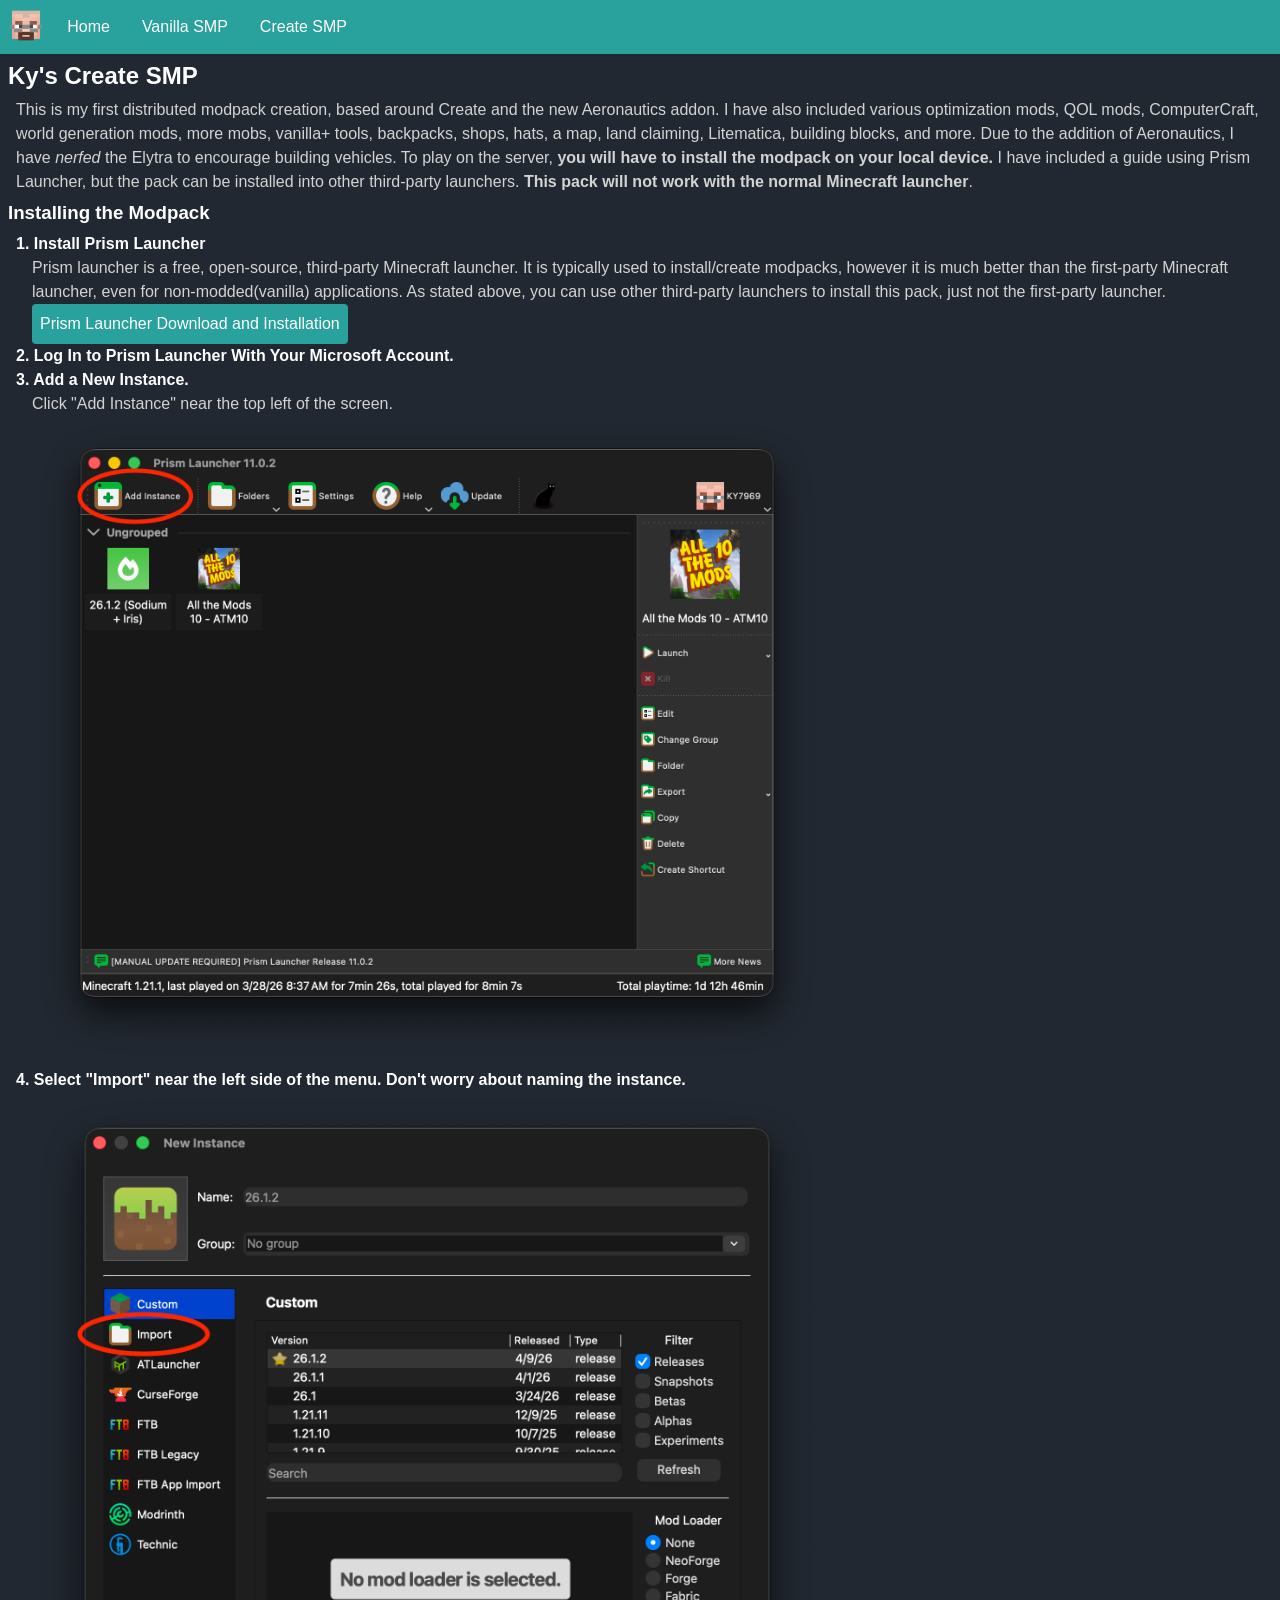
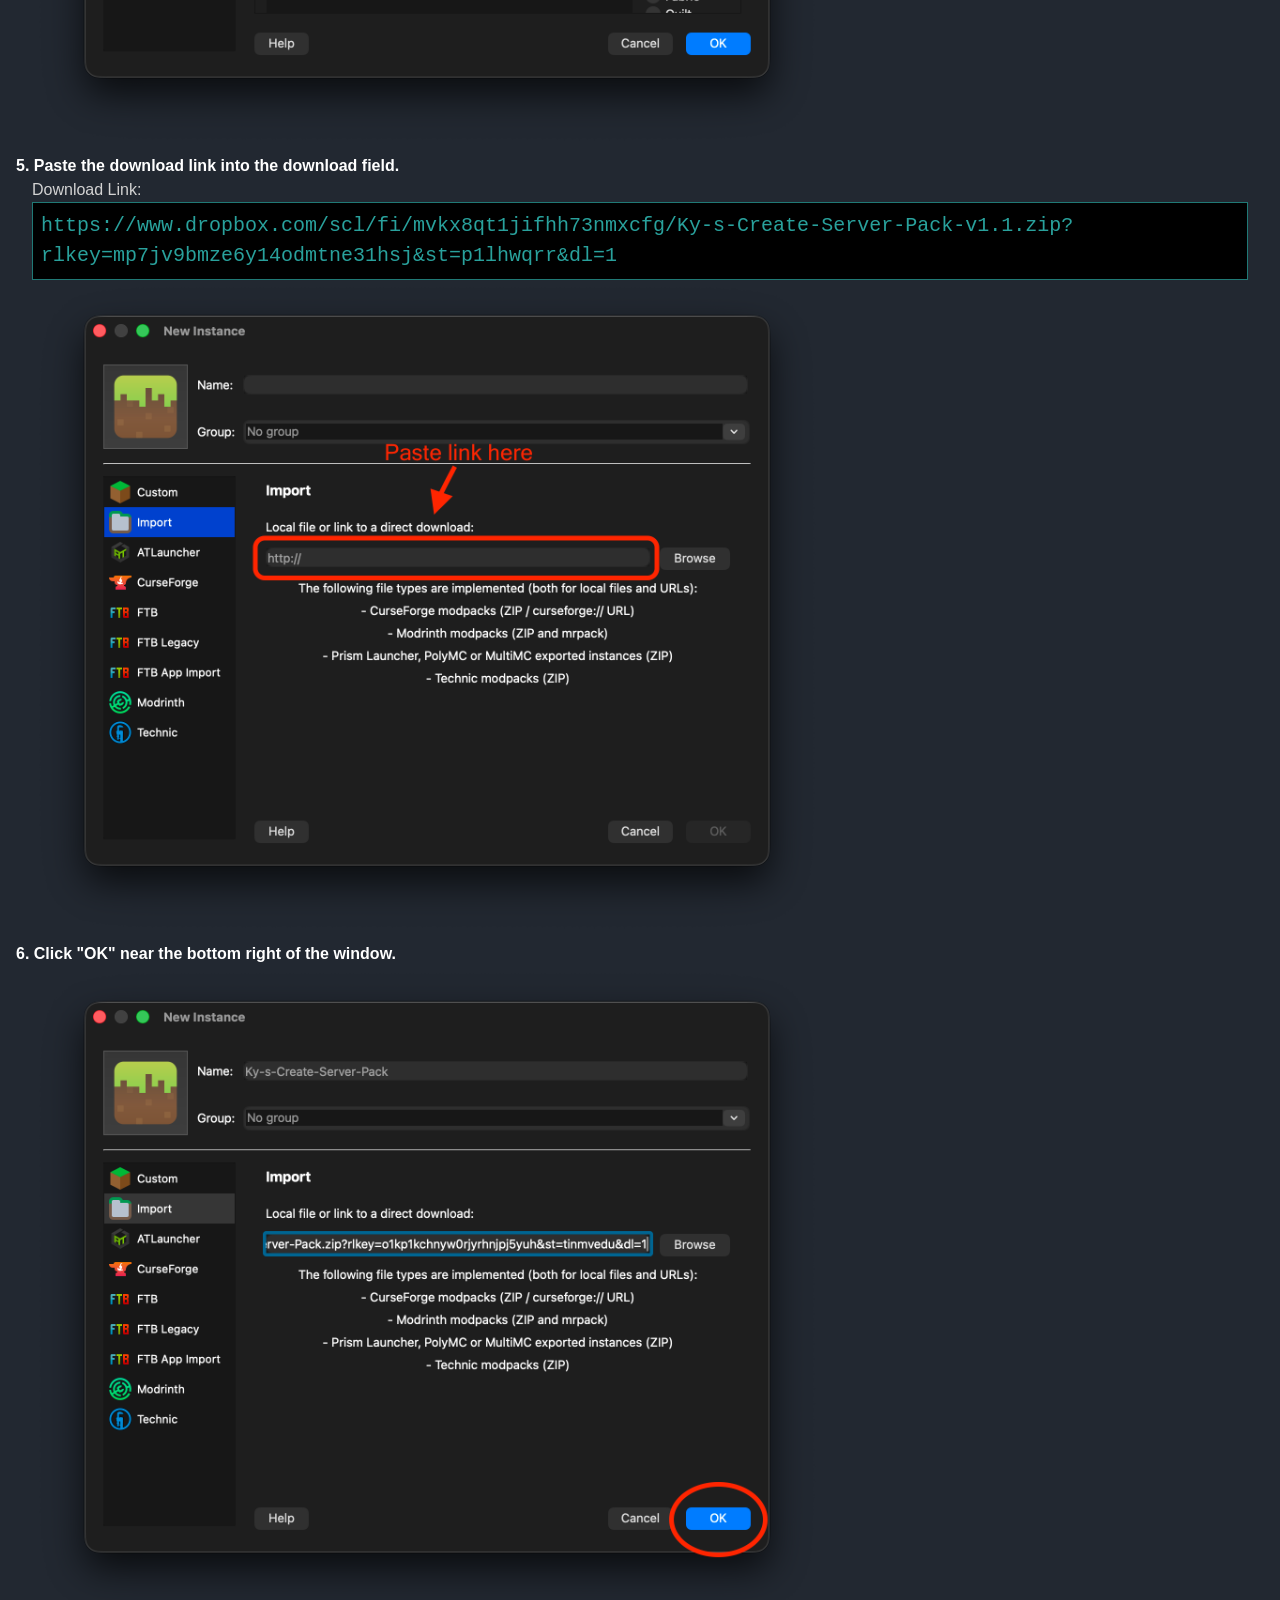
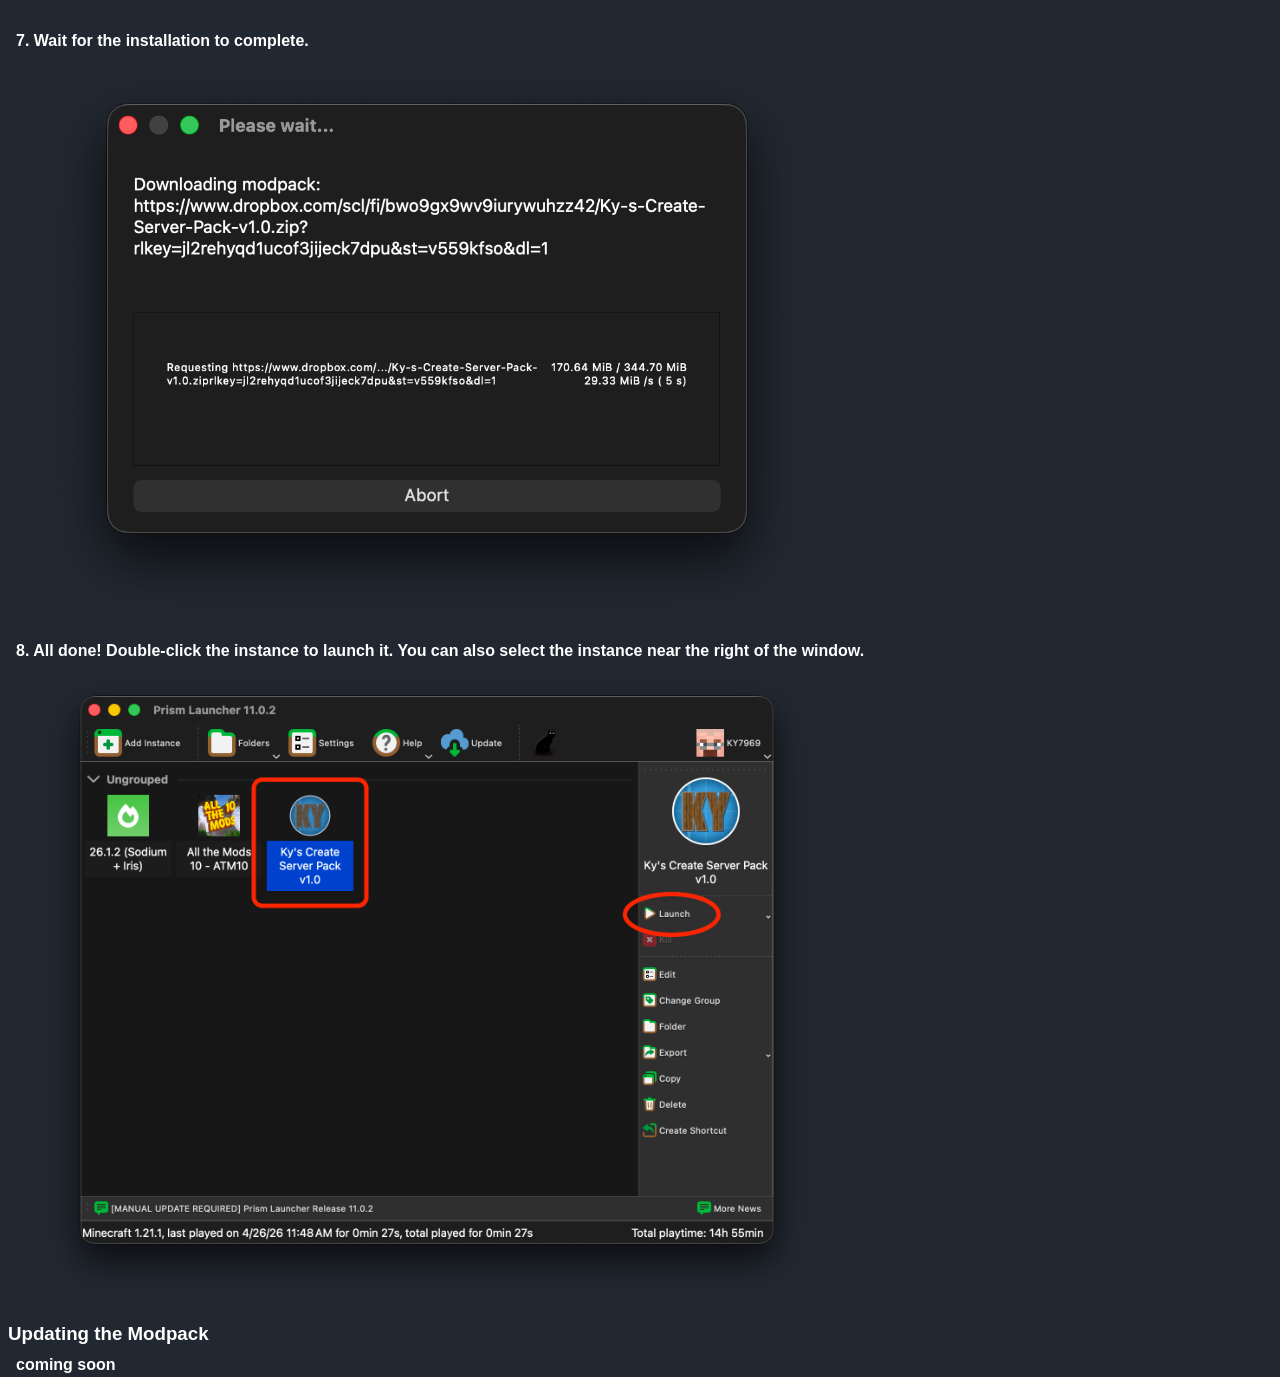
==== create.html @ 37bcd029 "Update download link in create.html" ====
<!DOCTYPE html>
<html lang="en">
<head>
    <link rel="stylesheet" href="/styles/styles.css">
    <meta charset="UTF-8">
    <meta name="viewport" content="width=device-width, initial-scale=1.0">
    <title>Ky's Create SMP</title>
</head>
<body>
<header>
    <ul class="nav">
        <li><img src="assets/img/main/logo.png" alt="Ky's Server Logo"/></li>
        <li><a href="index.html">Home</a></li>
        <li><a href="vanilla.html">Vanilla SMP</a></li>
        <li><a href="create.html">Create SMP</a></li>
    </ul>
</header>
<h2>Ky's Create SMP</h2>
<p>This is my first distributed modpack creation, based around Create and the new Aeronautics addon. I have also included various optimization mods, QOL mods, ComputerCraft, world generation mods, more mobs, vanilla+ tools, backpacks, shops, hats, a map, land claiming, Litematica, building blocks, and more. Due to the addition of Aeronautics, I have <i>nerfed</i> the Elytra to encourage building vehicles. To play on the server, <strong>you will have to install the modpack on your local device.</strong> I have included a guide using Prism Launcher, but the pack can be installed into other third-party launchers. <strong>This pack will not work with the normal Minecraft launcher</strong>.</p>
<h3>Installing the Modpack</h3>
    <dl>
        <dt>1. Install Prism Launcher</dt>
            <dd>Prism launcher is a free, open-source, third-party Minecraft launcher. It is typically used to install/create modpacks, however it is much better than the first-party Minecraft launcher, even for non-modded(vanilla) applications. As stated above, you can use other third-party launchers to install this pack, just not the first-party launcher.</dd>
            <dd><a href="https://prismlauncher.org/download/" target="_blank">Prism Launcher Download and Installation</a></dd>
        <dt>2. Log In to Prism Launcher With Your Microsoft Account.</dt>
        <dt>3. Add a New Instance.</dt>
            <dd>Click "Add Instance" near the top left of the screen.</dd>
            <dd><img src="assets/img/install/install-1.png" alt=""/></dd>
        <dt>4. Select "Import" near the left side of the menu. Don't worry about naming the instance.</dt>
            <dd><img src="assets/img/install/install-2.png" alt=""/></dd>
        <dt>5. Paste the download link into the download field.</dt>
            <dd>Download Link:</dd>
            <dd><code>https://www.dropbox.com/scl/fi/mvkx8qt1jifhh73nmxcfg/Ky-s-Create-Server-Pack-v1.1.zip?rlkey=mp7jv9bmze6y14odmtne31hsj&st=p1lhwqrr&dl=1</code></dd>
            <dd><img src="assets/img/install/install-3.png" alt=""/></dd>
        <dt>6. Click "OK" near the bottom right of the window.</dt>
            <dd><img src="assets/img/install/install-4.png" alt=""/></dd>
        <dt>7. Wait for the installation to complete.</dt>
            <dd><img src="assets/img/install/install-5.png" alt=""/></dd>
        <dt>8. All done! Double-click the instance to launch it. You can also select the instance near the right of the window.</dt>
            <dd><img src="assets/img/install/install-6.png" alt=""/></dd>
    </dl>
<h3>Updating the Modpack</h3>
    <dl>
        <dt>coming soon</dt>
    </dl>
</body>
</html>
---- styles/styles.css ----
*   {
    margin: 0;
    padding: 0;
}
dl,dd,p {
    color: white;
    line-height: 1.5;
    padding: 0 1rem;
    font-weight: bold;
}
dd,p  {
    color: lightgray;
    font-weight: normal;
}
dd a   {
    display: inline-block;
    text-decoration: none;
    color: white;
    padding: .5rem;
    border-radius: .25rem;
    background-color: #29a19c;
}
img {
    max-width: 65%
}
h1,h2,h3,h4,h5,h6 {
    color: white;
    padding: .5rem;
}
ul.nav  {
    list-style-type: none;
    background-color: #29a19c;
    display: flex;
}
ul.nav li a {
    display: flex;
    color: white;
    text-decoration: none;
    padding: 0 1rem;
    height: 100%;
    align-items: center;
}
ul.nav li img   {
    padding: .6rem;
    max-width: 2rem;
}
ul.nav li a:hover {
    background-color: #207975;
}
body {
    background-color: #222831;
    font-family: "Verdana", "Arial", sans-serif;
}
code    {
    display: inline-block;
    max-width: auto;
    background-color: black;
    color: #29a19c;
    font-size: 1.25rem;
    border: 1px solid #207975;
    padding: .5rem;
}
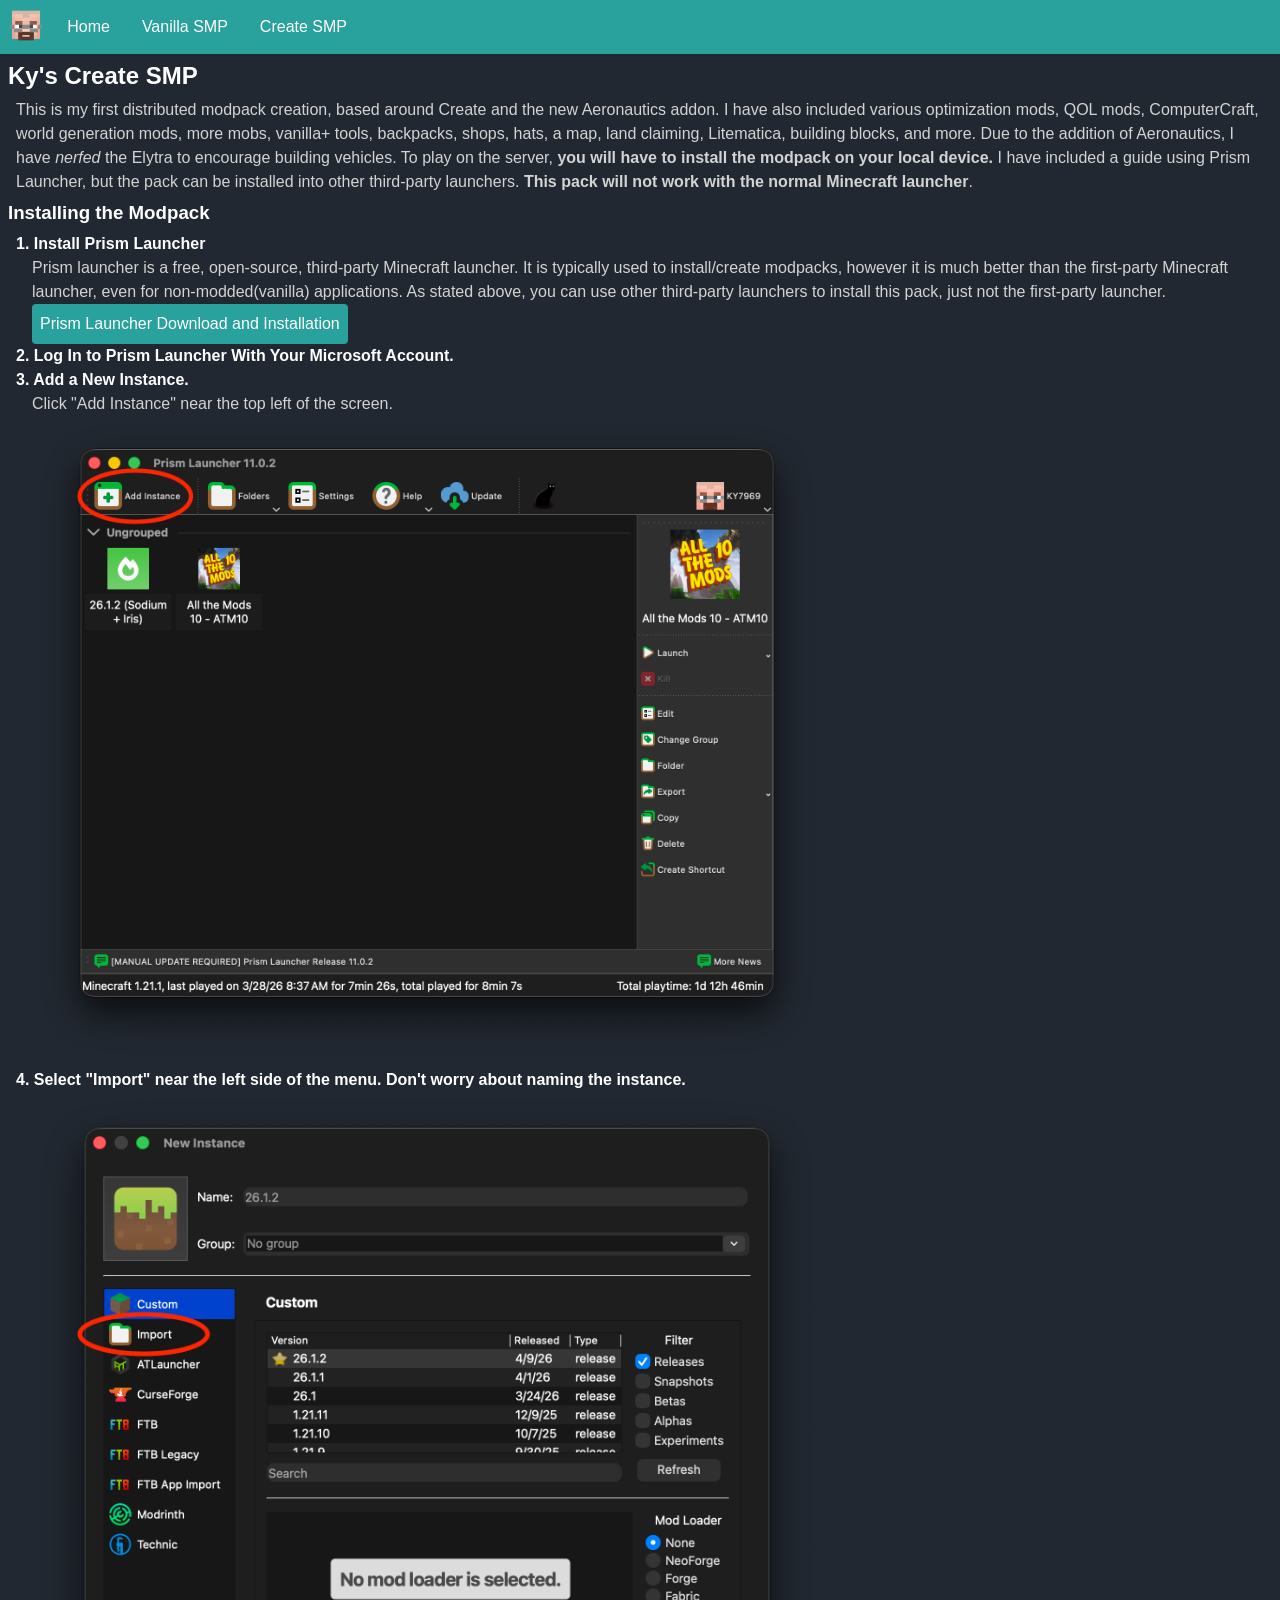
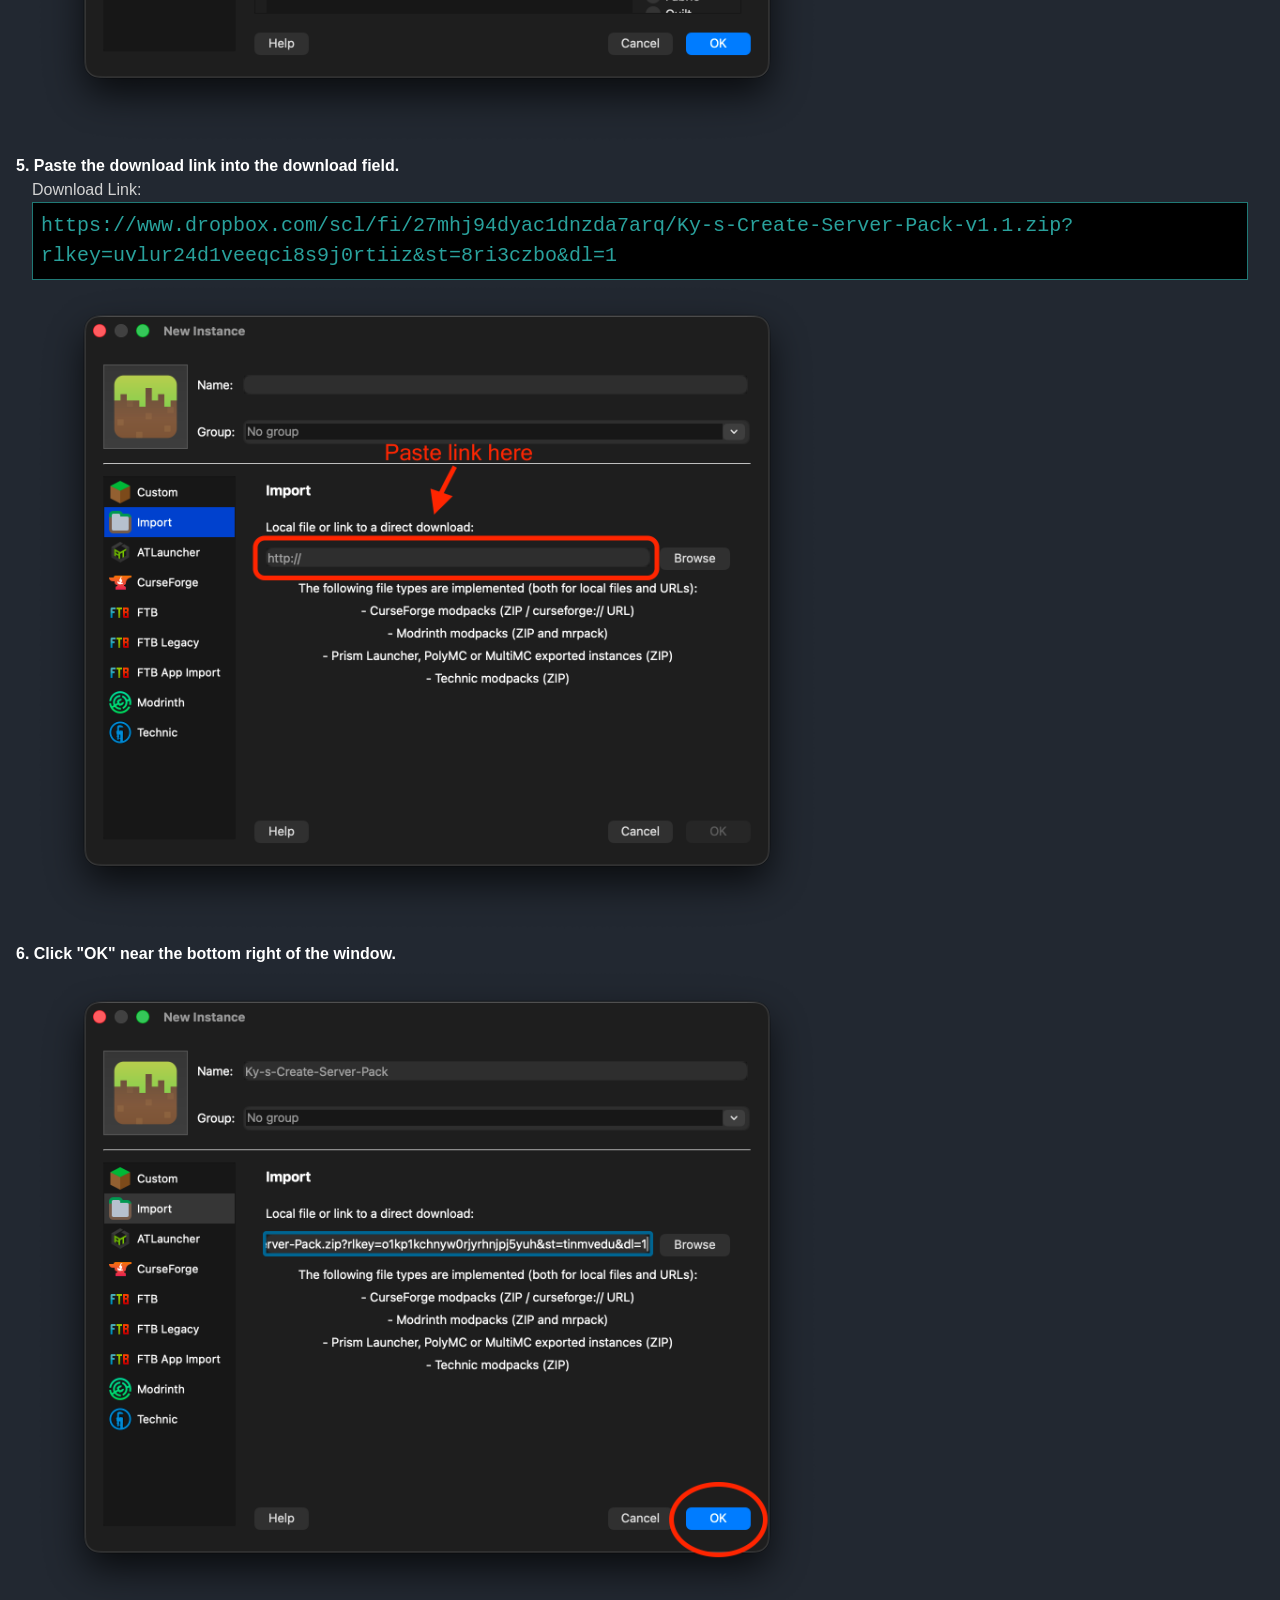
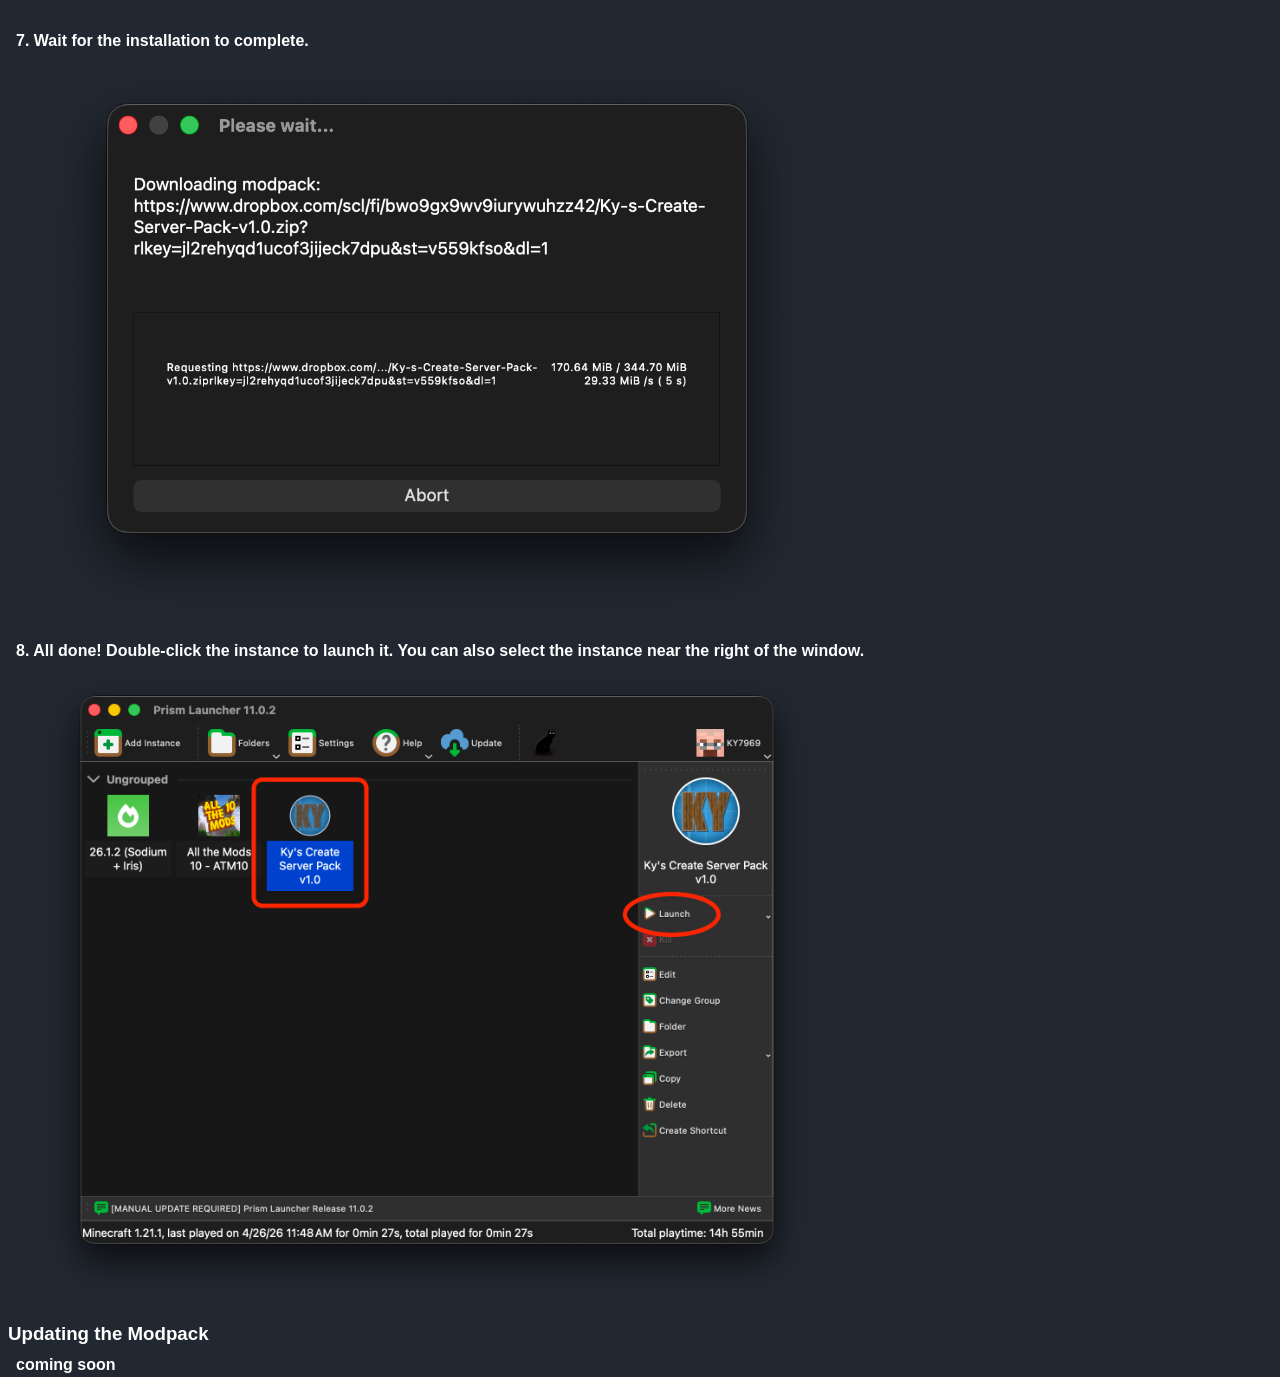
==== commit 6787b227: "updated link" ====
--- a/create.html
+++ b/create.html
@@ -30,7 +30,7 @@
             <dd><img src="assets/img/install/install-2.png" alt=""/></dd>
         <dt>5. Paste the download link into the download field.</dt>
             <dd>Download Link:</dd>
-            <dd><code>https://www.dropbox.com/scl/fi/mvkx8qt1jifhh73nmxcfg/Ky-s-Create-Server-Pack-v1.1.zip?rlkey=mp7jv9bmze6y14odmtne31hsj&st=p1lhwqrr&dl=1</code></dd>
+            <dd><code>https://www.dropbox.com/scl/fi/27mhj94dyac1dnzda7arq/Ky-s-Create-Server-Pack-v1.1.zip?rlkey=uvlur24d1veeqci8s9j0rtiiz&st=8ri3czbo&dl=1</code></dd>
             <dd><img src="assets/img/install/install-3.png" alt=""/></dd>
         <dt>6. Click "OK" near the bottom right of the window.</dt>
             <dd><img src="assets/img/install/install-4.png" alt=""/></dd>
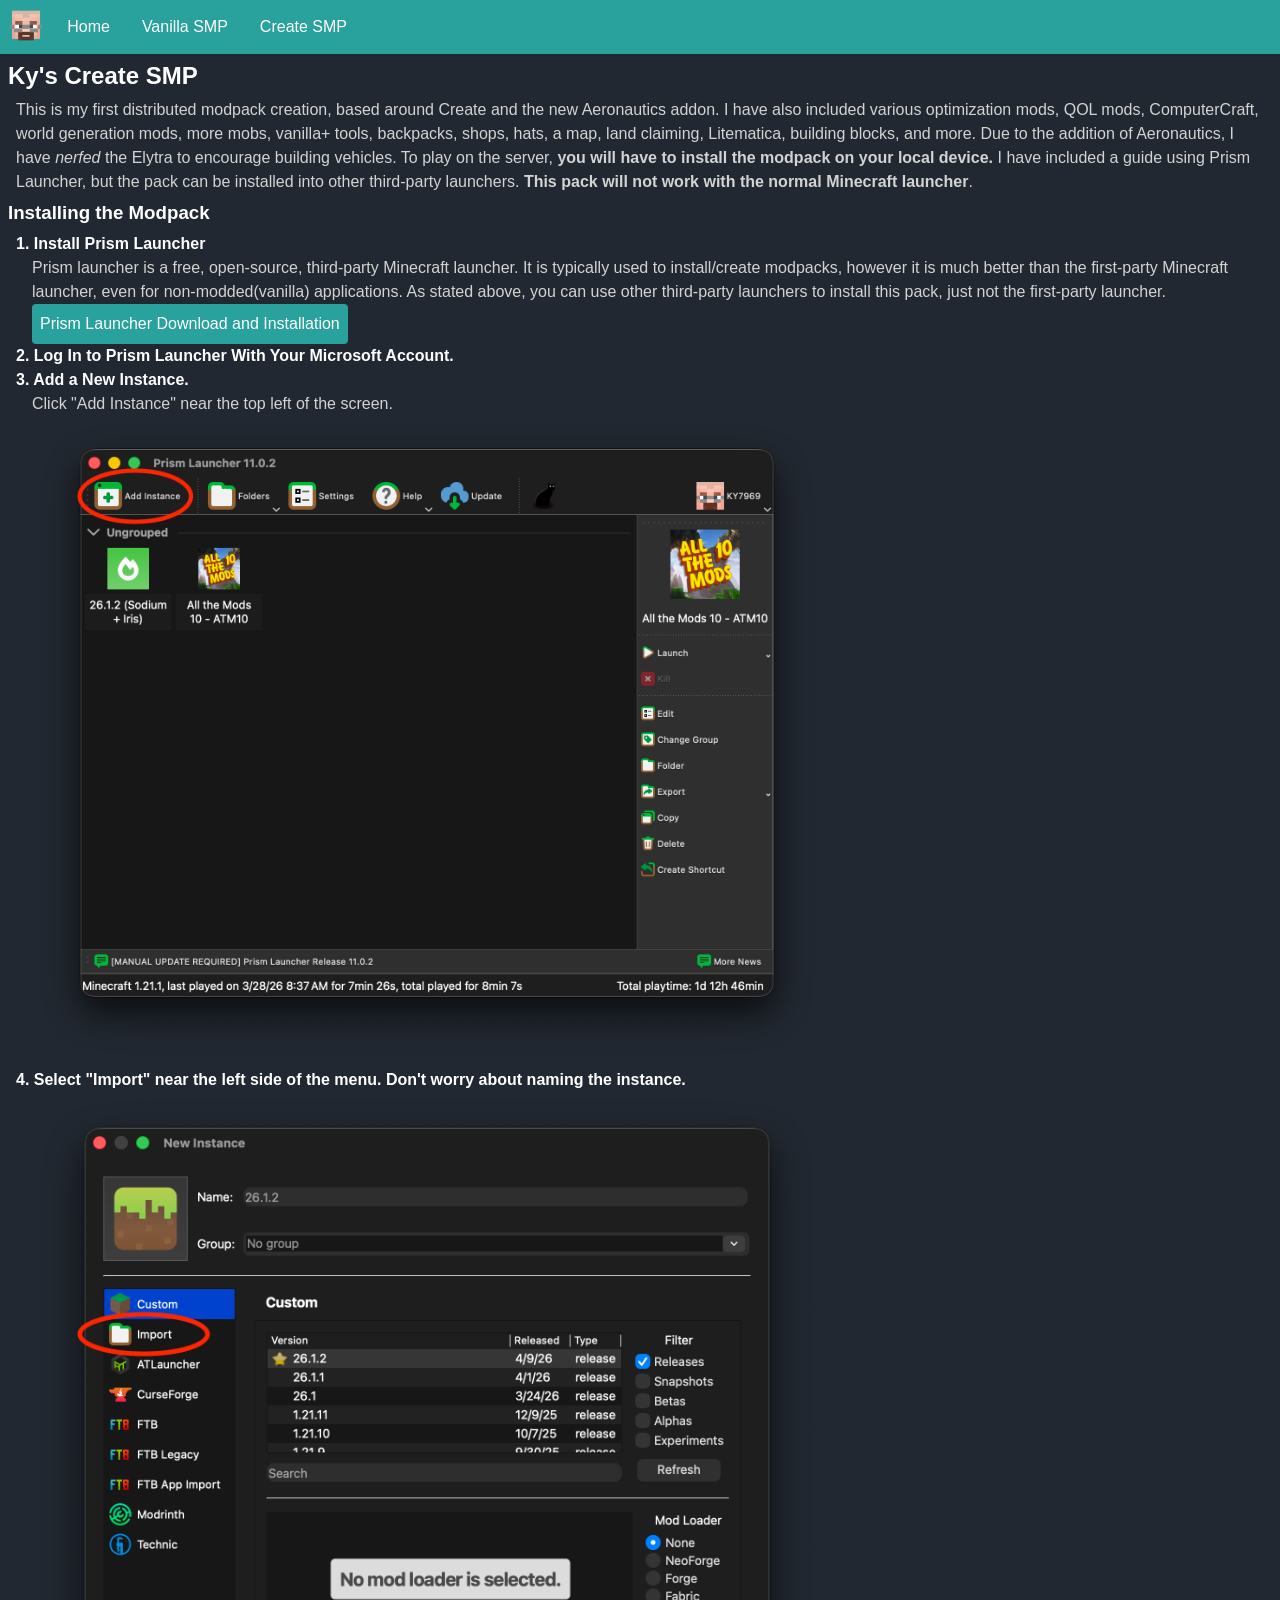
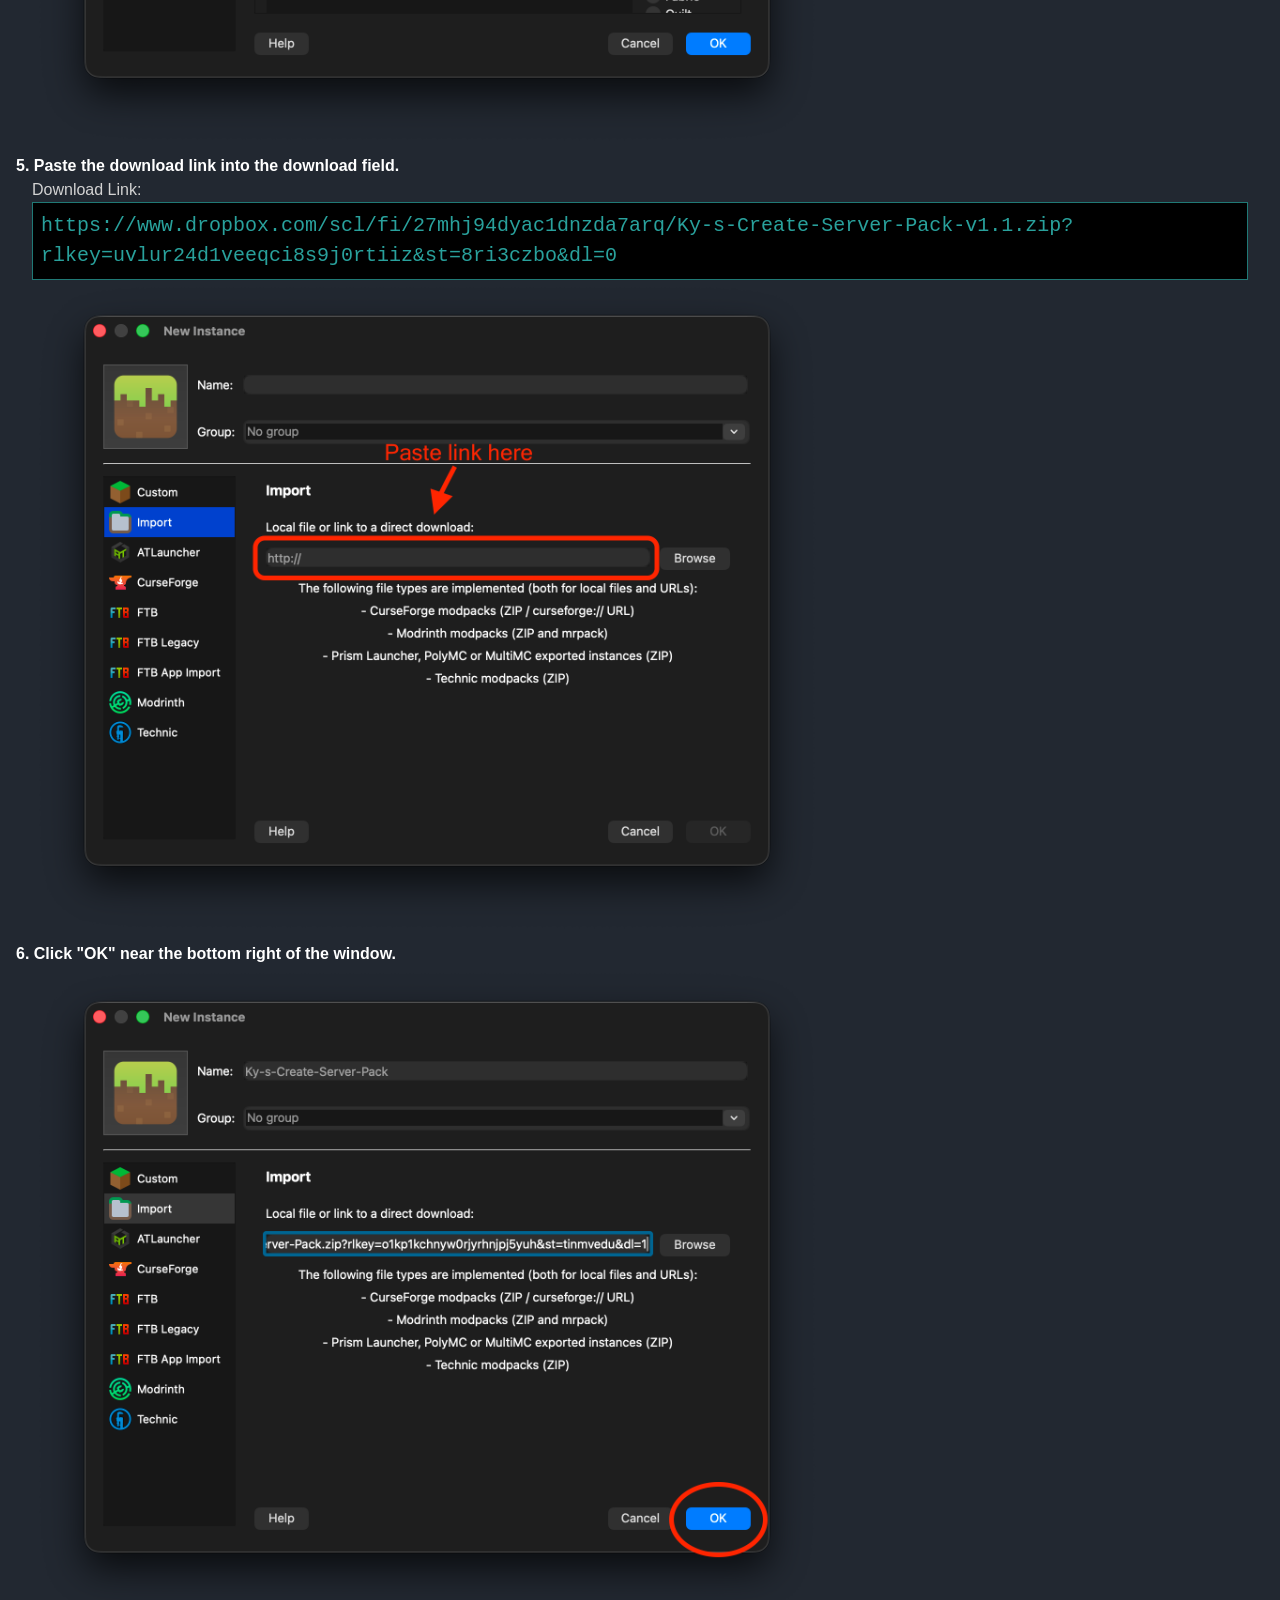
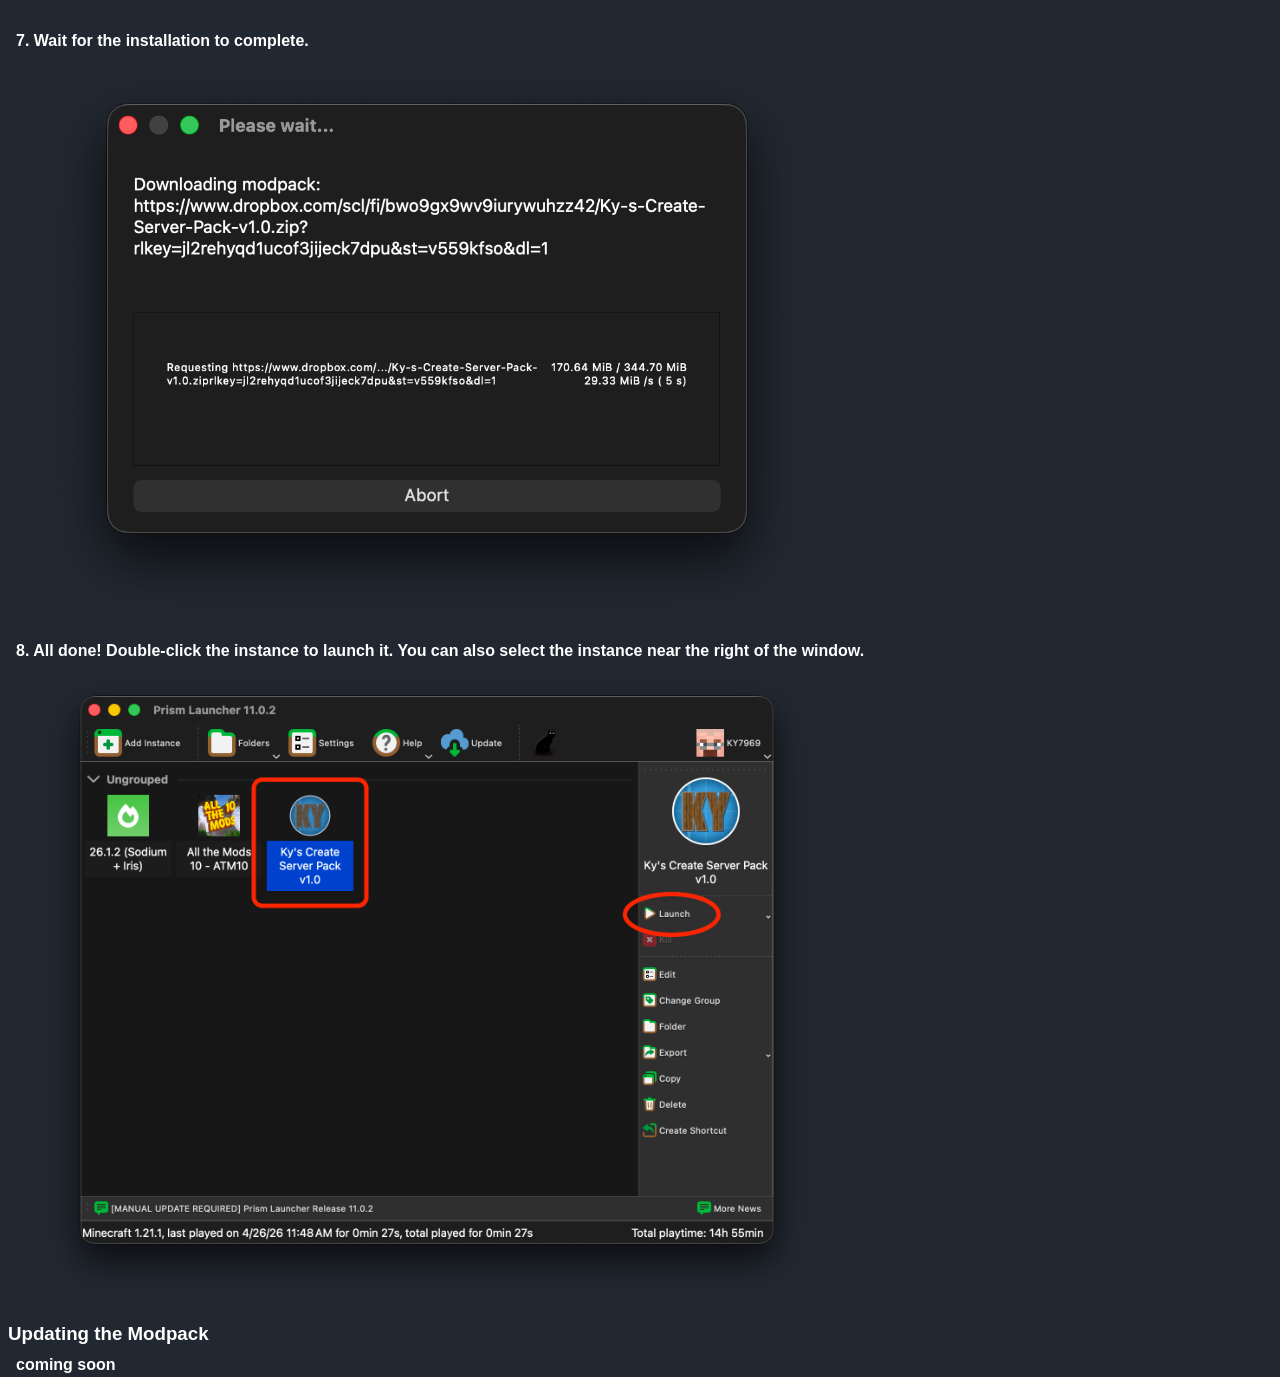
==== commit 3cd1ed33: "updated link" ====
--- a/create.html
+++ b/create.html
@@ -30,7 +30,7 @@
             <dd><img src="assets/img/install/install-2.png" alt=""/></dd>
         <dt>5. Paste the download link into the download field.</dt>
             <dd>Download Link:</dd>
-            <dd><code>https://www.dropbox.com/scl/fi/27mhj94dyac1dnzda7arq/Ky-s-Create-Server-Pack-v1.1.zip?rlkey=uvlur24d1veeqci8s9j0rtiiz&st=8ri3czbo&dl=1</code></dd>
+            <dd><code>https://www.dropbox.com/scl/fi/27mhj94dyac1dnzda7arq/Ky-s-Create-Server-Pack-v1.1.zip?rlkey=uvlur24d1veeqci8s9j0rtiiz&st=8ri3czbo&dl=0</code></dd>
             <dd><img src="assets/img/install/install-3.png" alt=""/></dd>
         <dt>6. Click "OK" near the bottom right of the window.</dt>
             <dd><img src="assets/img/install/install-4.png" alt=""/></dd>
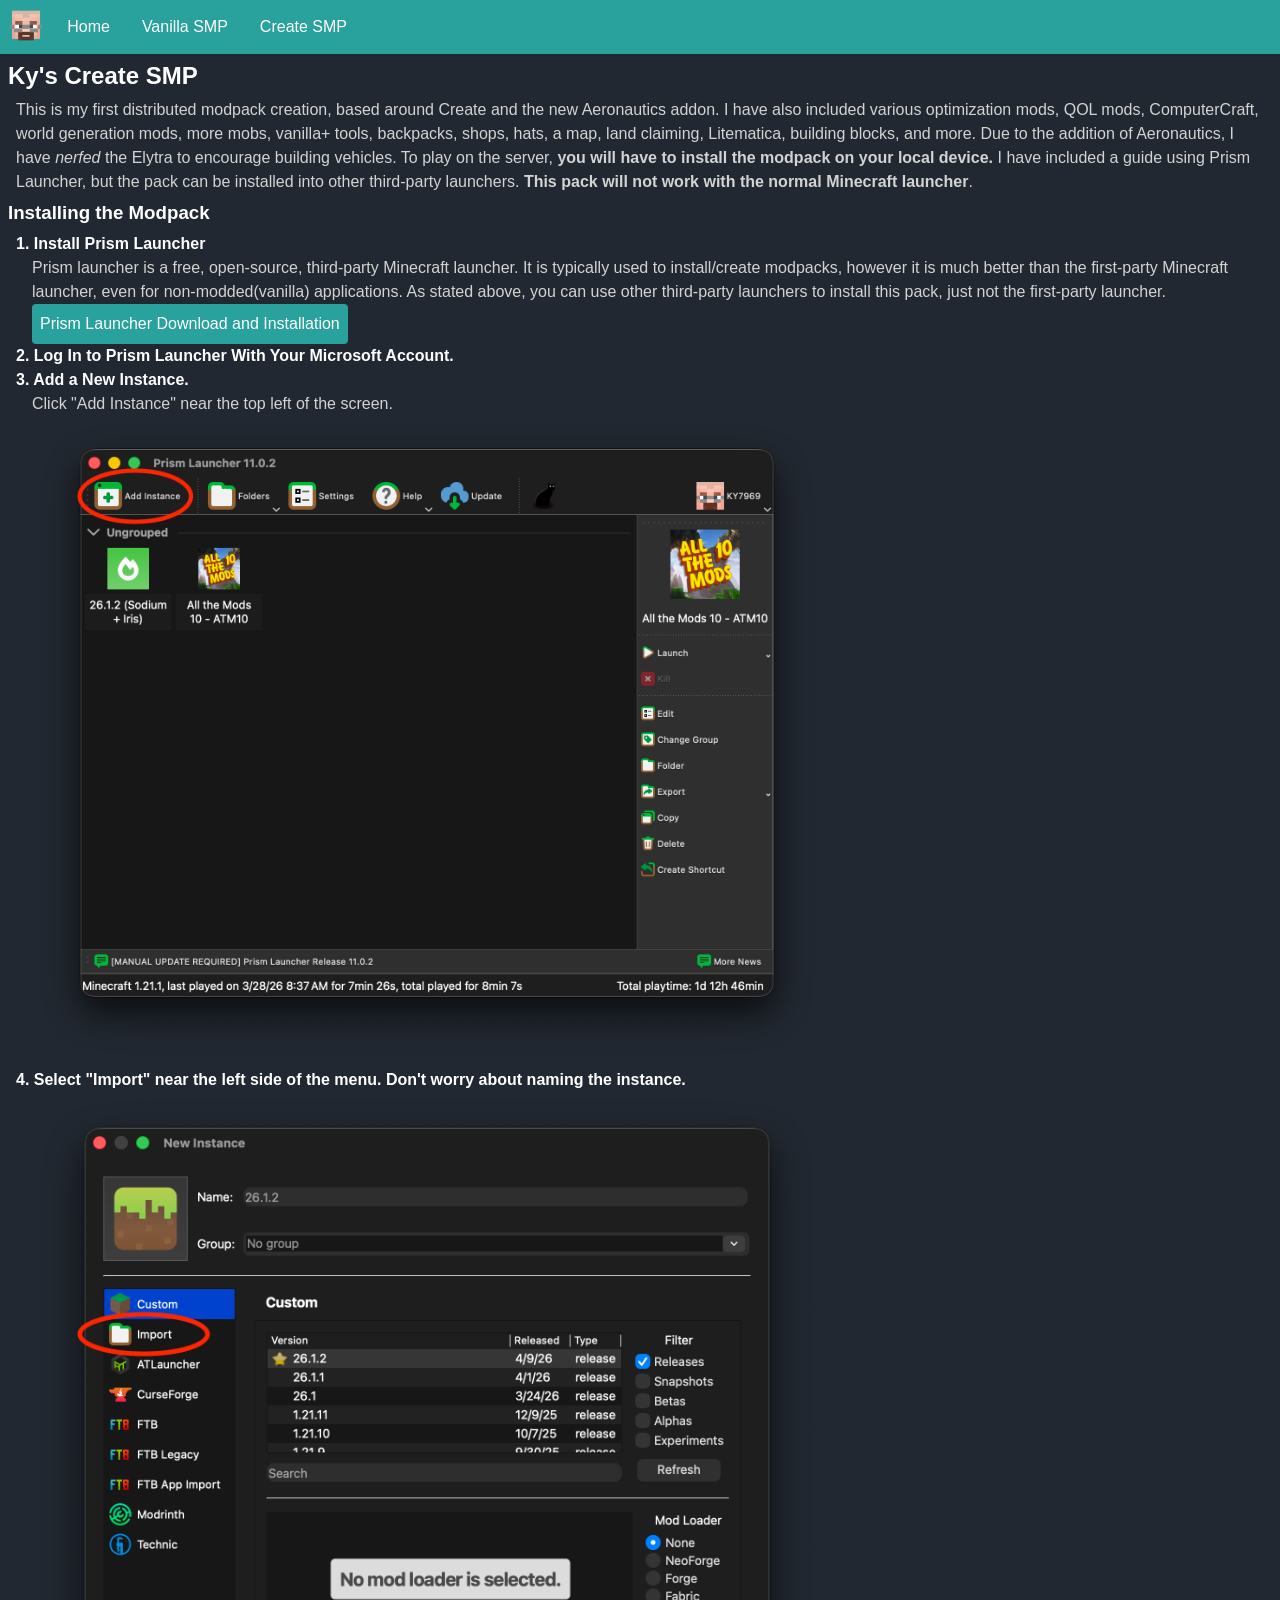
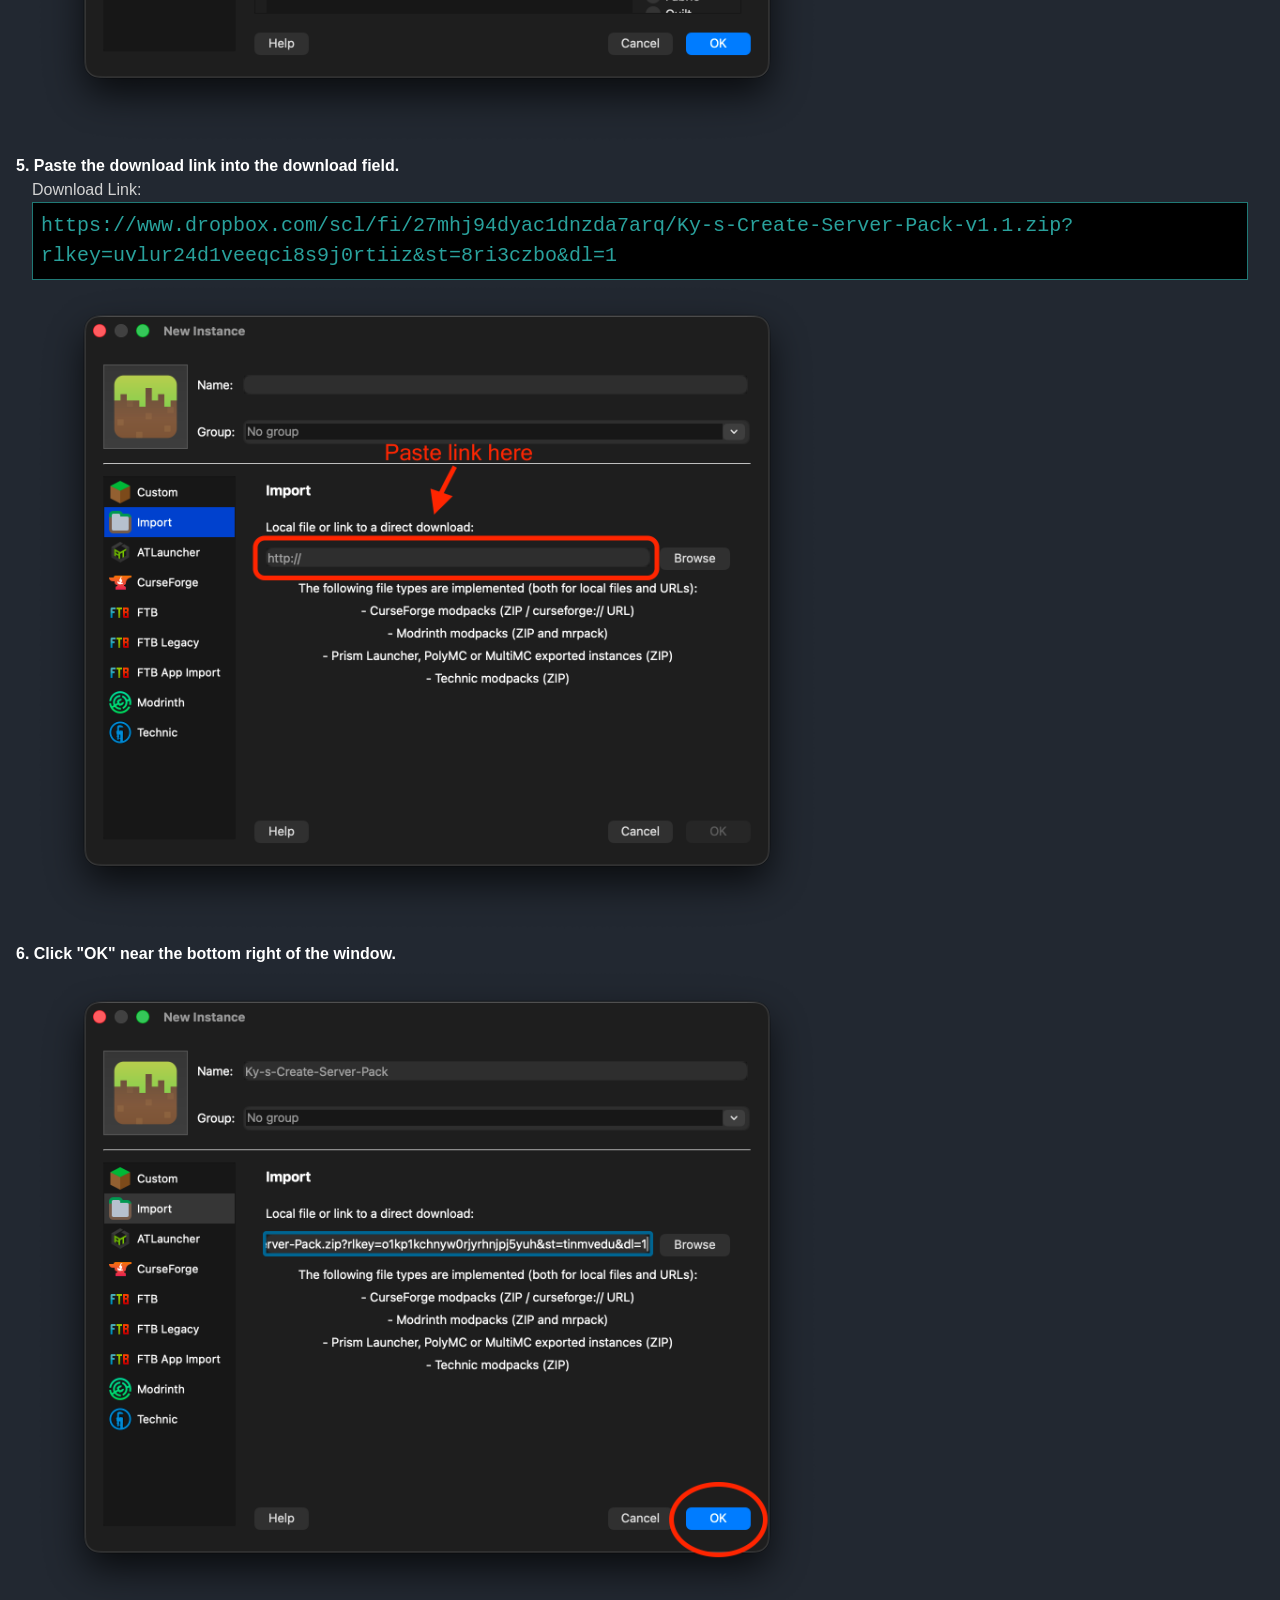
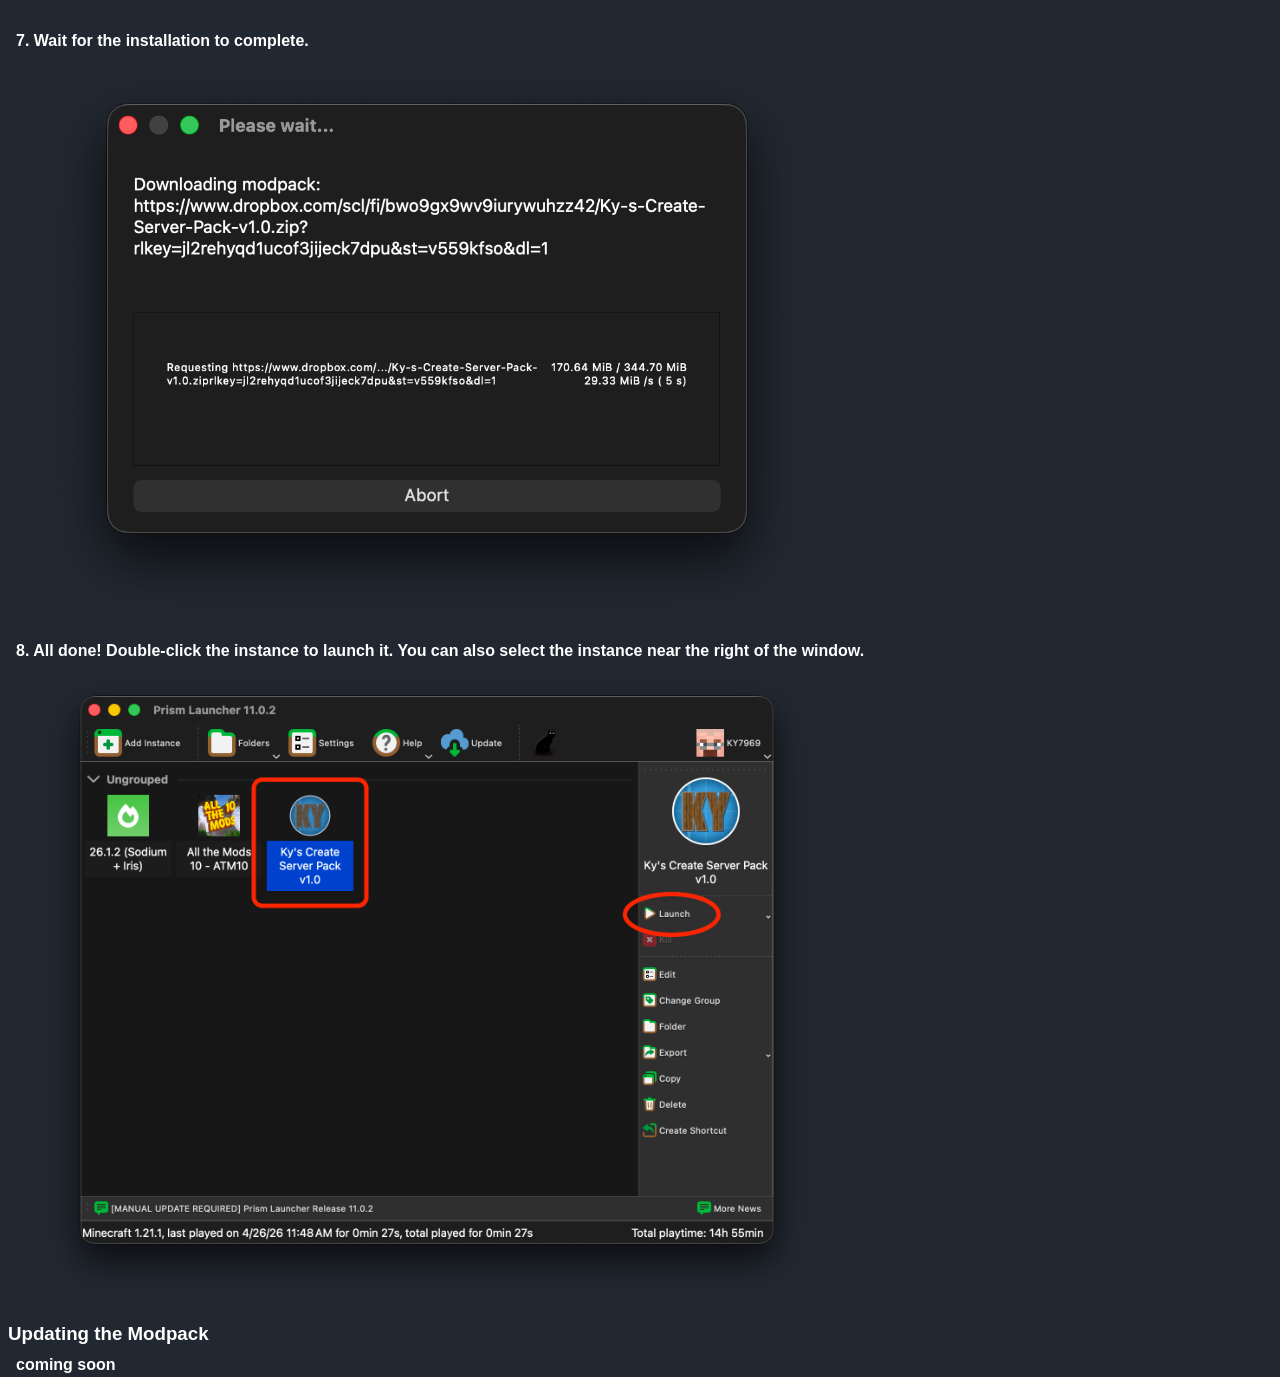
==== commit 8a1fff93: "Merge remote-tracking branch 'origin/main' # Conflicts: #	create.html" ====
--- a/create.html
+++ b/create.html
@@ -30,7 +30,7 @@
             <dd><img src="assets/img/install/install-2.png" alt=""/></dd>
         <dt>5. Paste the download link into the download field.</dt>
             <dd>Download Link:</dd>
-            <dd><code>https://www.dropbox.com/scl/fi/27mhj94dyac1dnzda7arq/Ky-s-Create-Server-Pack-v1.1.zip?rlkey=uvlur24d1veeqci8s9j0rtiiz&st=8ri3czbo&dl=0</code></dd>
+            <dd><code>https://www.dropbox.com/scl/fi/27mhj94dyac1dnzda7arq/Ky-s-Create-Server-Pack-v1.1.zip?rlkey=uvlur24d1veeqci8s9j0rtiiz&st=8ri3czbo&dl=1</code></dd>
             <dd><img src="assets/img/install/install-3.png" alt=""/></dd>
         <dt>6. Click "OK" near the bottom right of the window.</dt>
             <dd><img src="assets/img/install/install-4.png" alt=""/></dd>
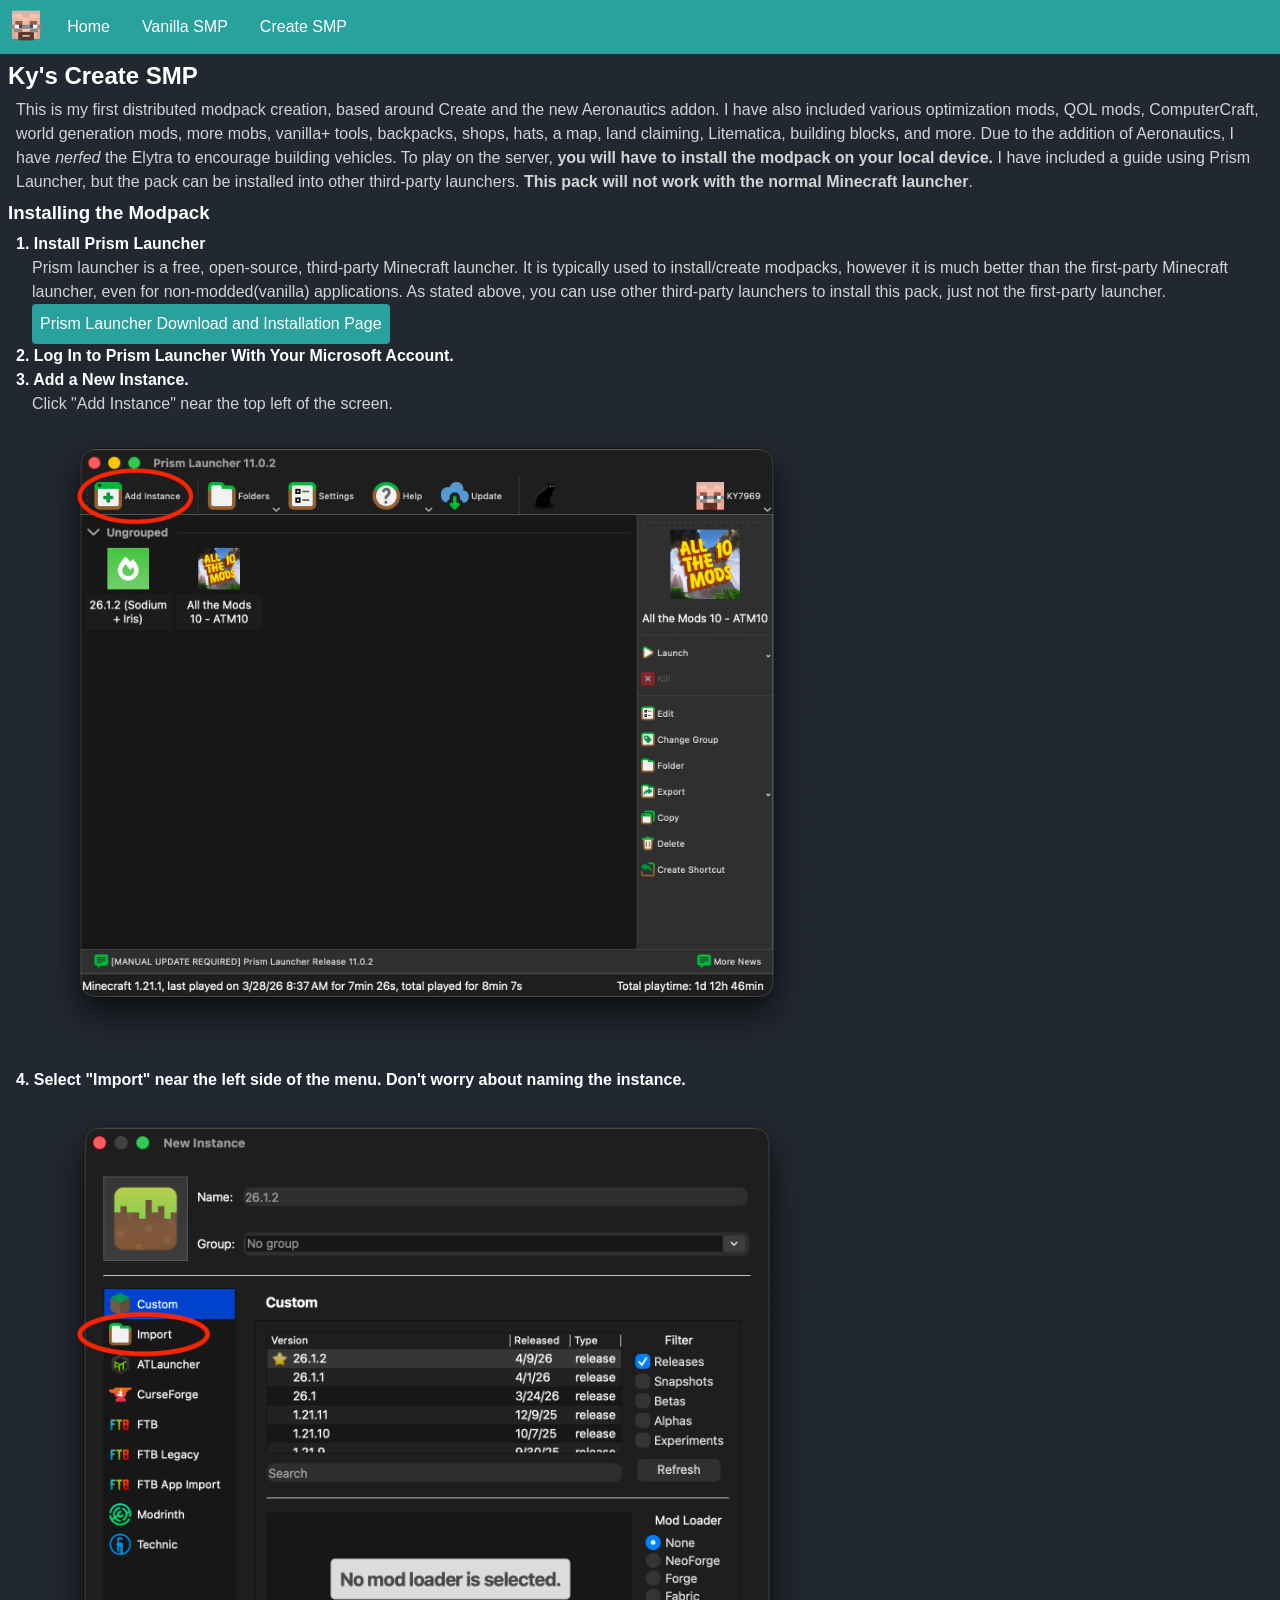
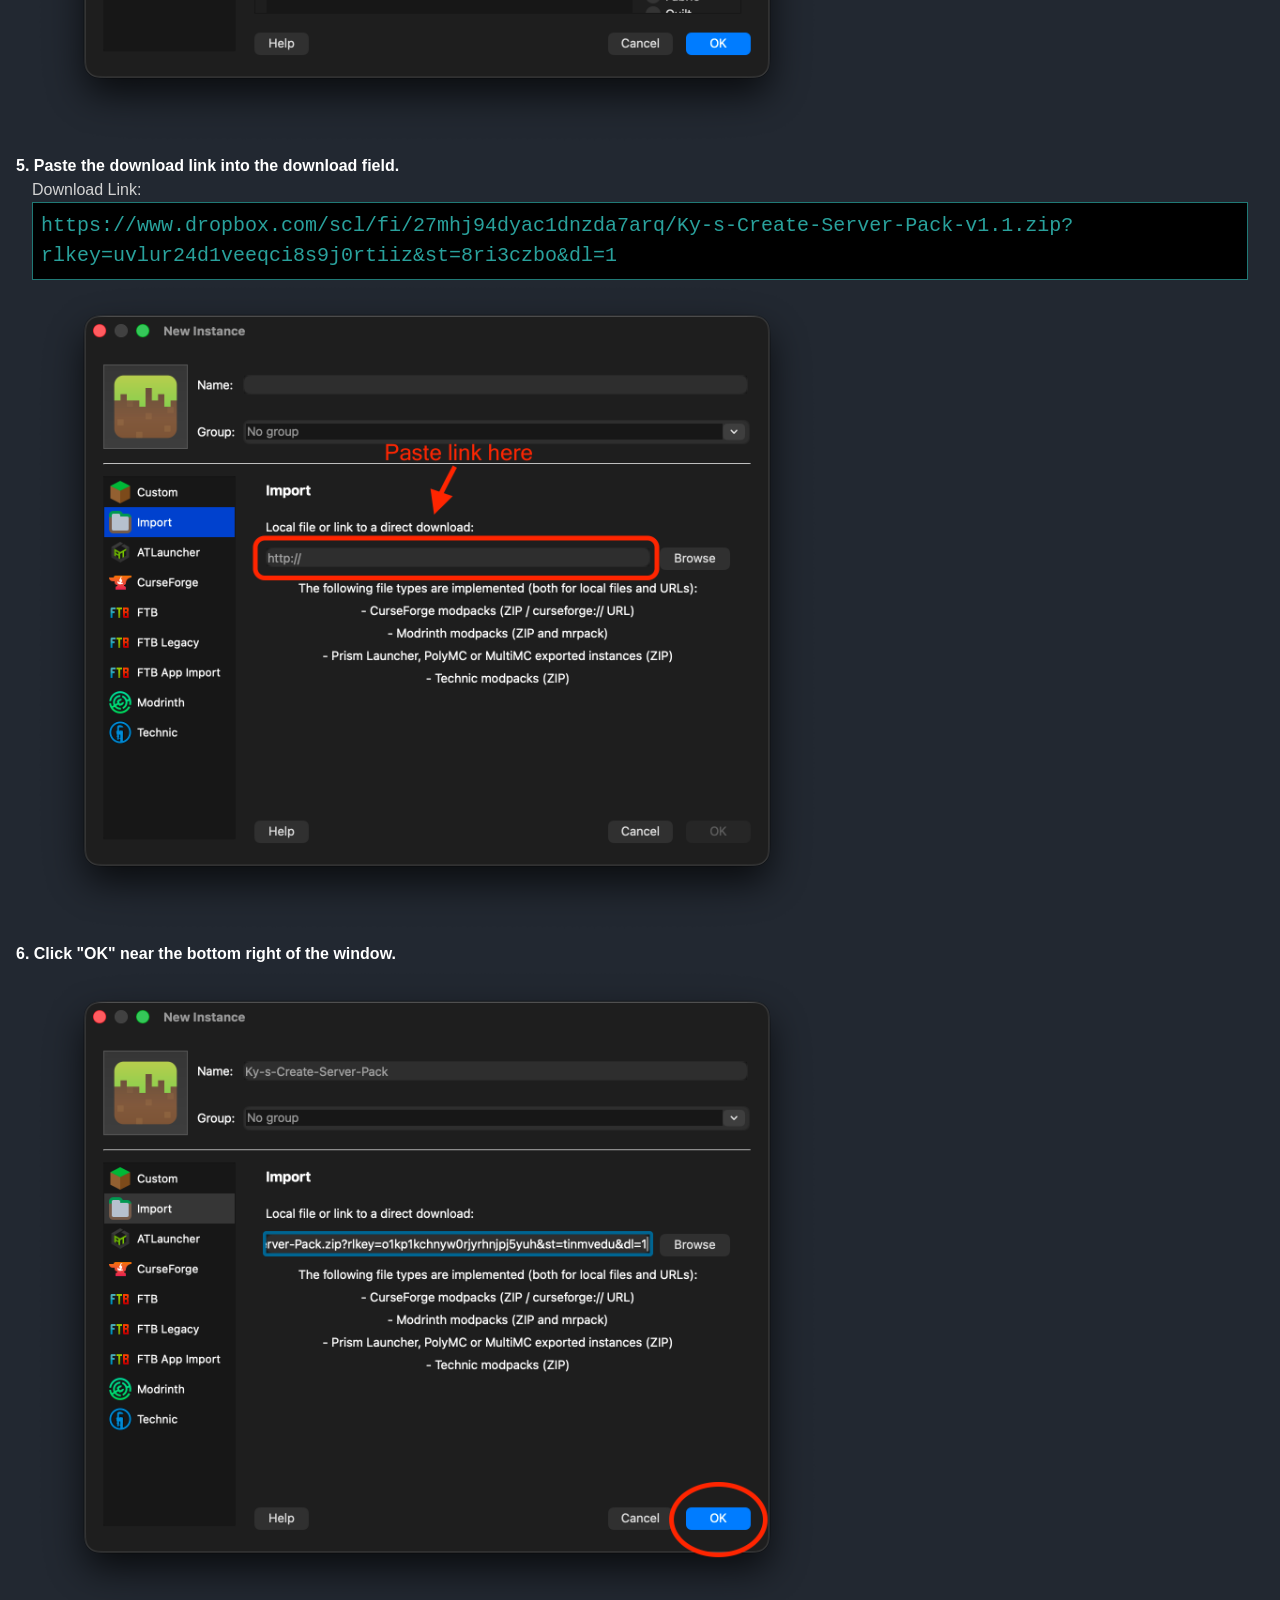
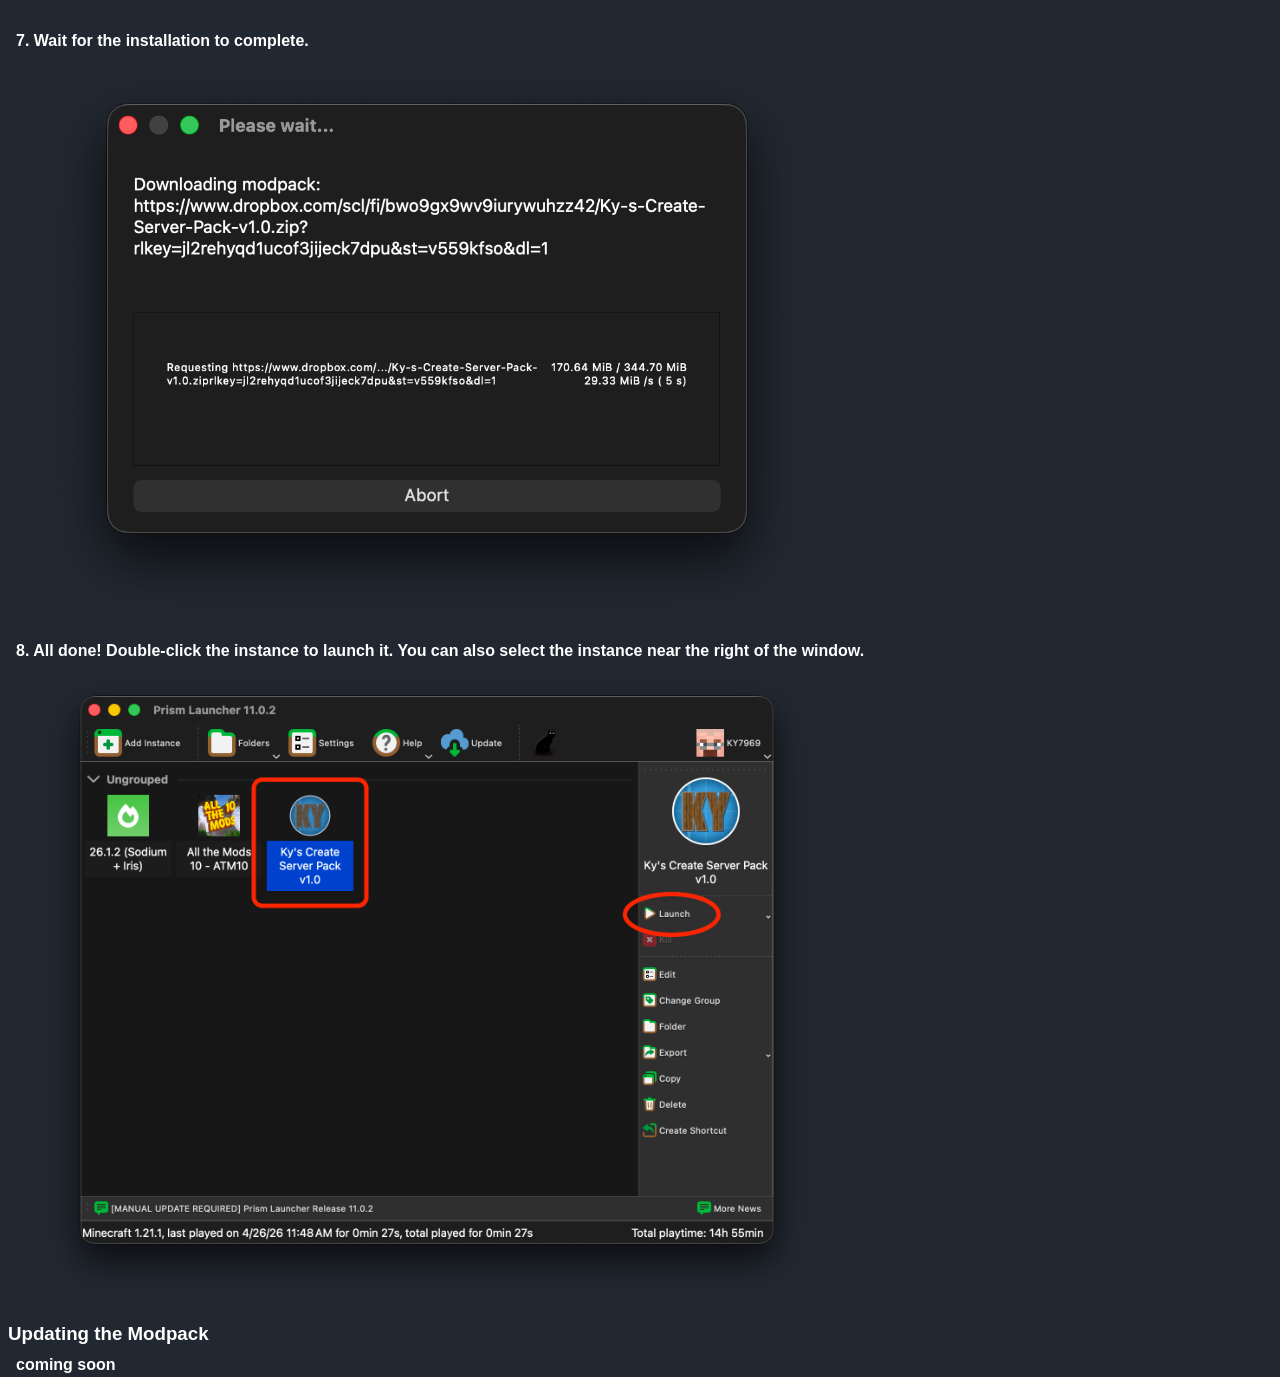
==== commit 60748603: "Button text clarity" ====
--- a/create.html
+++ b/create.html
@@ -21,7 +21,7 @@
     <dl>
         <dt>1. Install Prism Launcher</dt>
             <dd>Prism launcher is a free, open-source, third-party Minecraft launcher. It is typically used to install/create modpacks, however it is much better than the first-party Minecraft launcher, even for non-modded(vanilla) applications. As stated above, you can use other third-party launchers to install this pack, just not the first-party launcher.</dd>
-            <dd><a href="https://prismlauncher.org/download/" target="_blank">Prism Launcher Download and Installation</a></dd>
+            <dd><a href="https://prismlauncher.org/download/" target="_blank">Prism Launcher Download and Installation Page</a></dd>
         <dt>2. Log In to Prism Launcher With Your Microsoft Account.</dt>
         <dt>3. Add a New Instance.</dt>
             <dd>Click "Add Instance" near the top left of the screen.</dd>
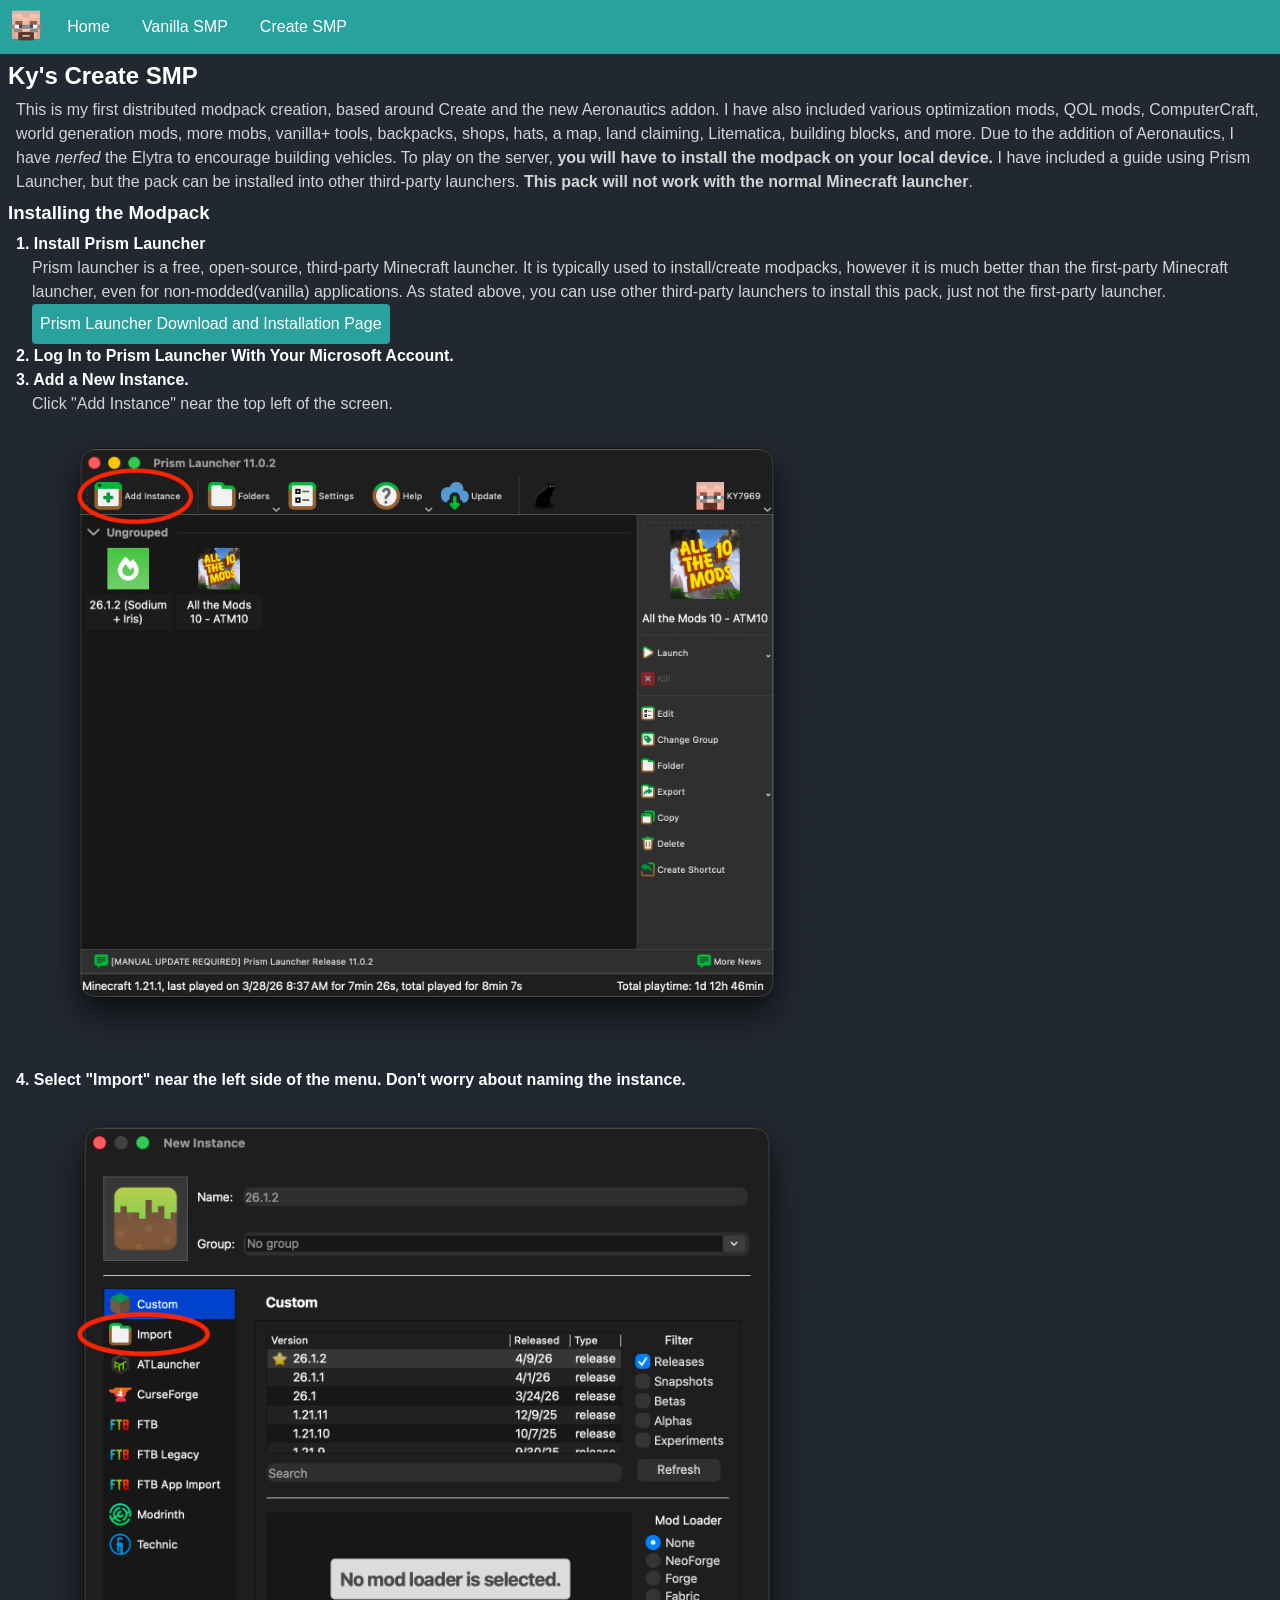
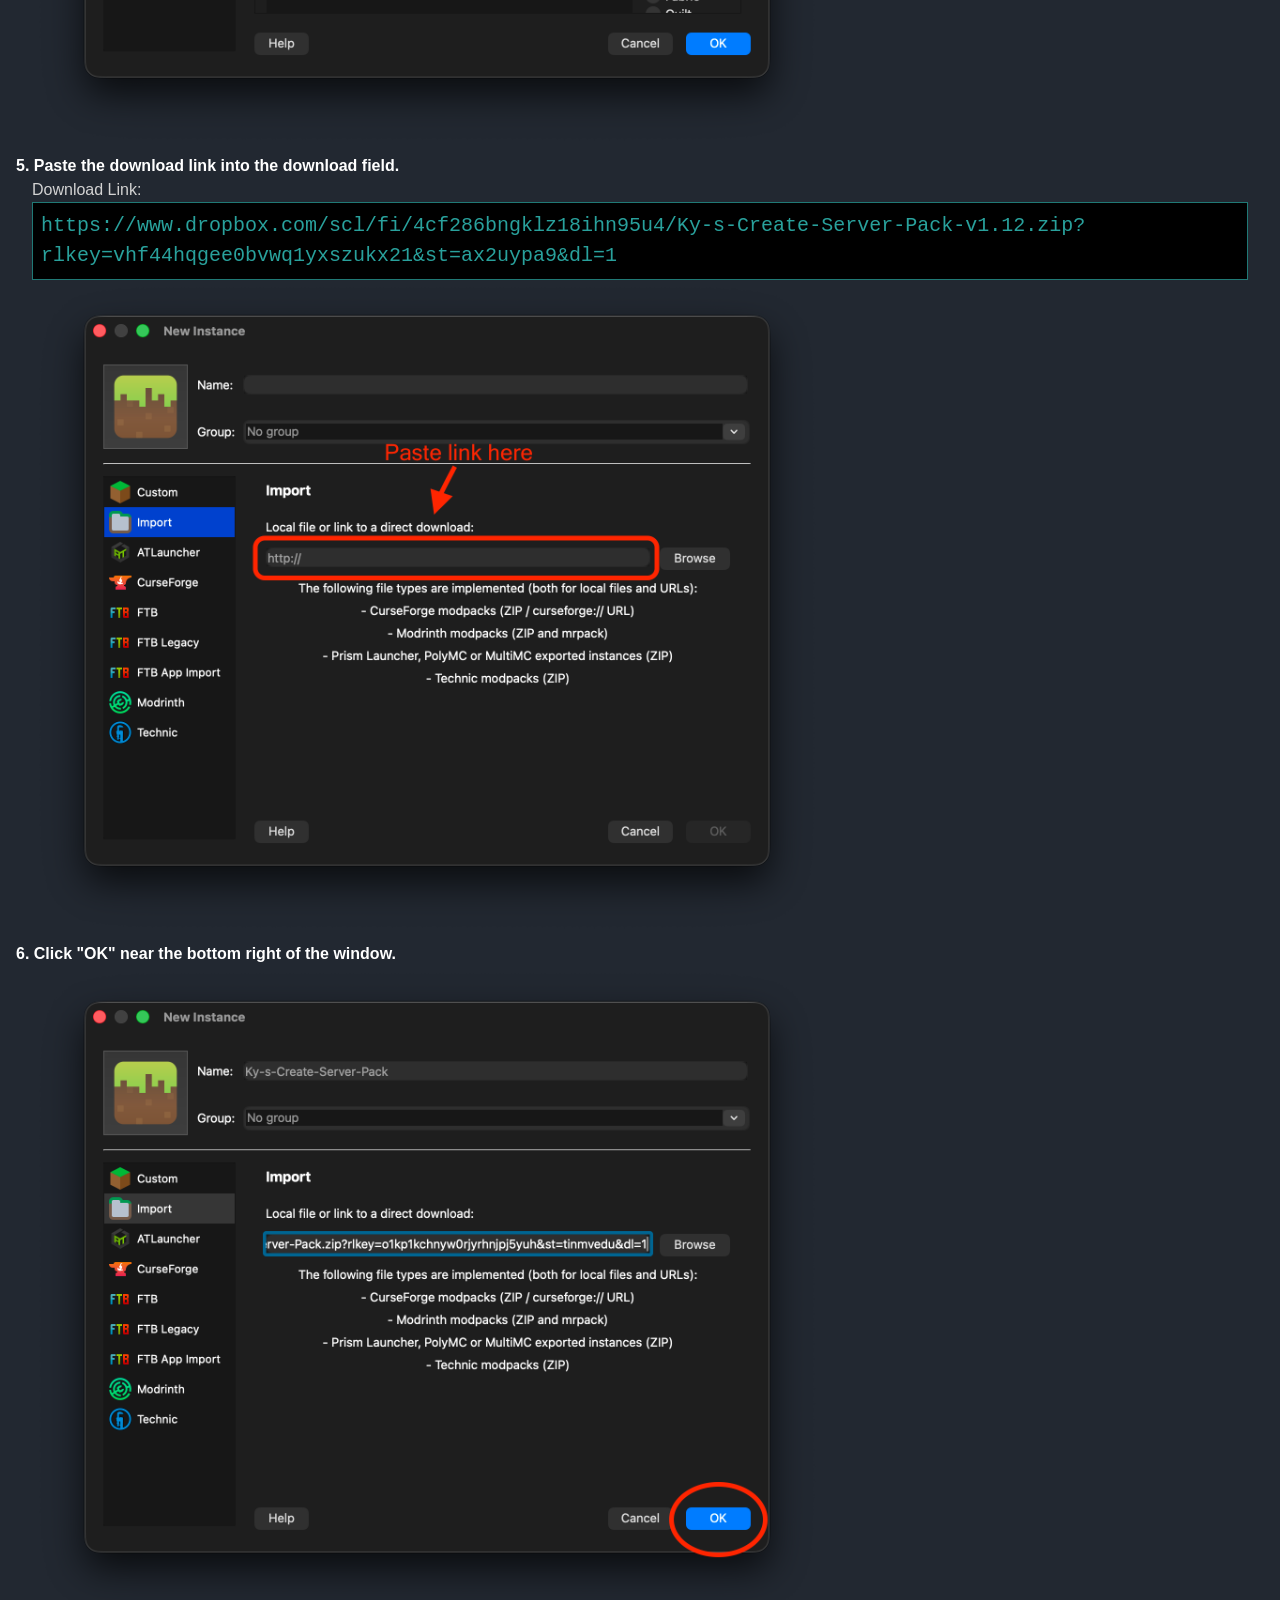
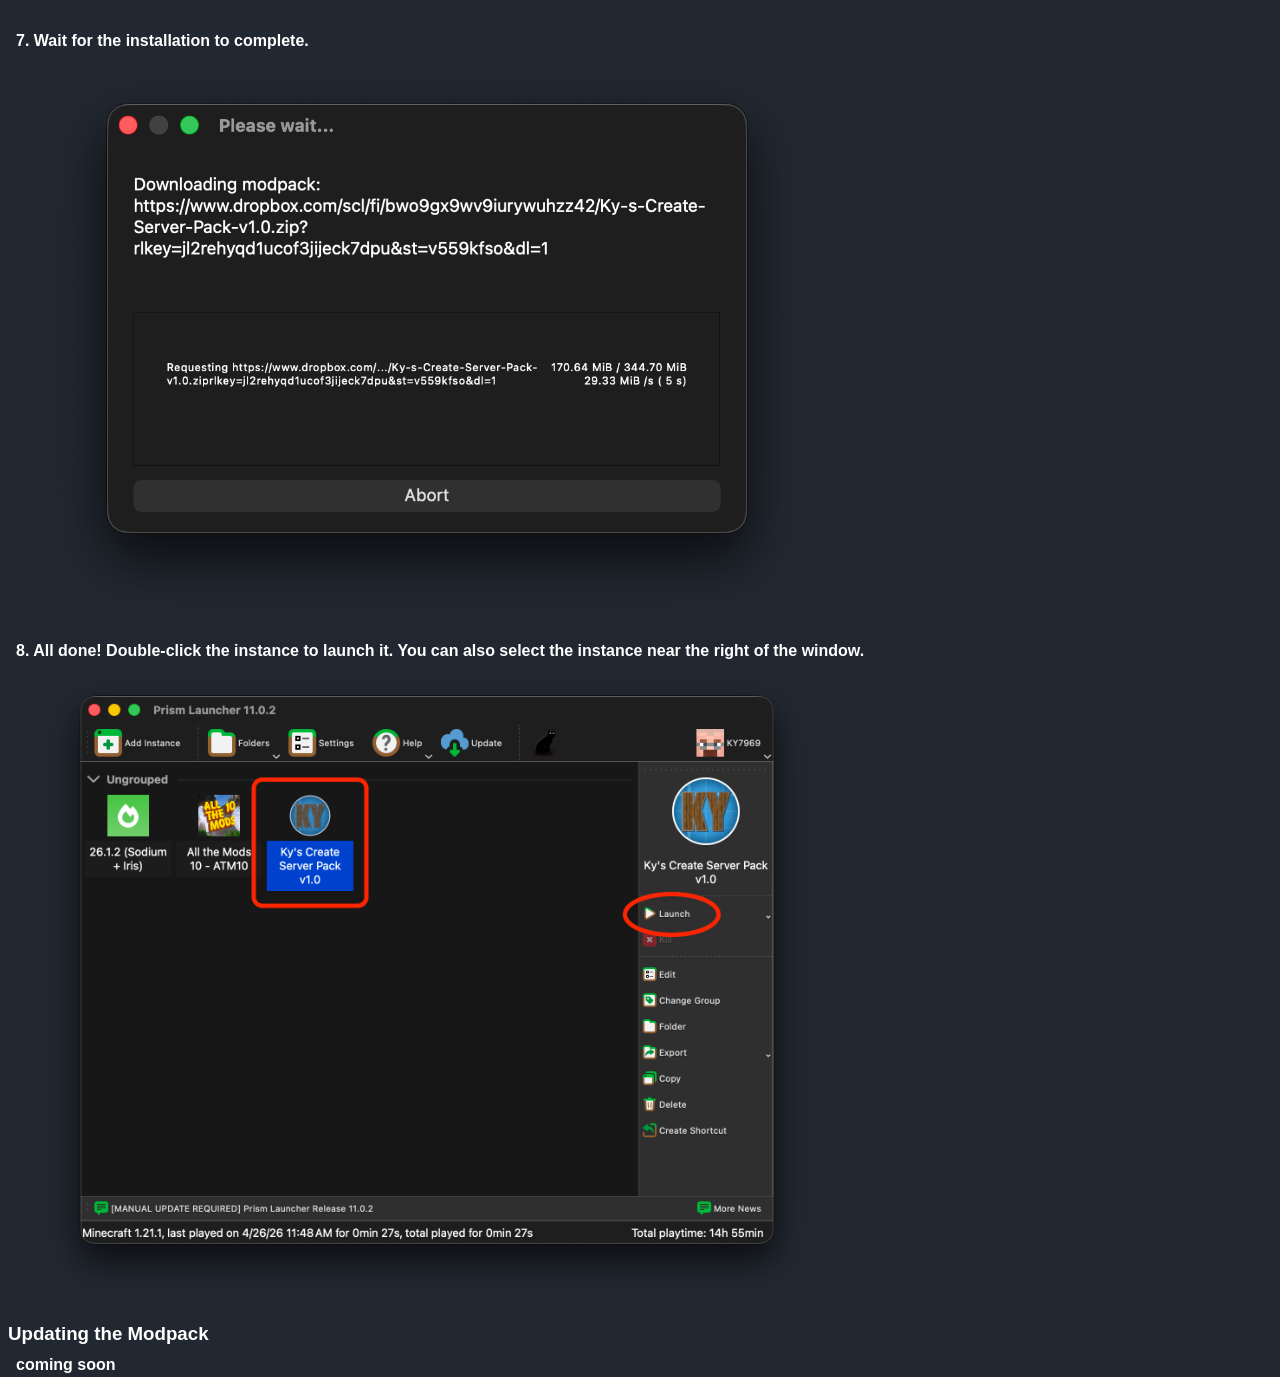
==== commit ba7e9401: "Update download link for server pack to v1.12" ====
--- a/create.html
+++ b/create.html
@@ -30,7 +30,7 @@
             <dd><img src="assets/img/install/install-2.png" alt=""/></dd>
         <dt>5. Paste the download link into the download field.</dt>
             <dd>Download Link:</dd>
-            <dd><code>https://www.dropbox.com/scl/fi/27mhj94dyac1dnzda7arq/Ky-s-Create-Server-Pack-v1.1.zip?rlkey=uvlur24d1veeqci8s9j0rtiiz&st=8ri3czbo&dl=1</code></dd>
+            <dd><code>https://www.dropbox.com/scl/fi/4cf286bngklz18ihn95u4/Ky-s-Create-Server-Pack-v1.12.zip?rlkey=vhf44hqgee0bvwq1yxszukx21&st=ax2uypa9&dl=1</code></dd>
             <dd><img src="assets/img/install/install-3.png" alt=""/></dd>
         <dt>6. Click "OK" near the bottom right of the window.</dt>
             <dd><img src="assets/img/install/install-4.png" alt=""/></dd>
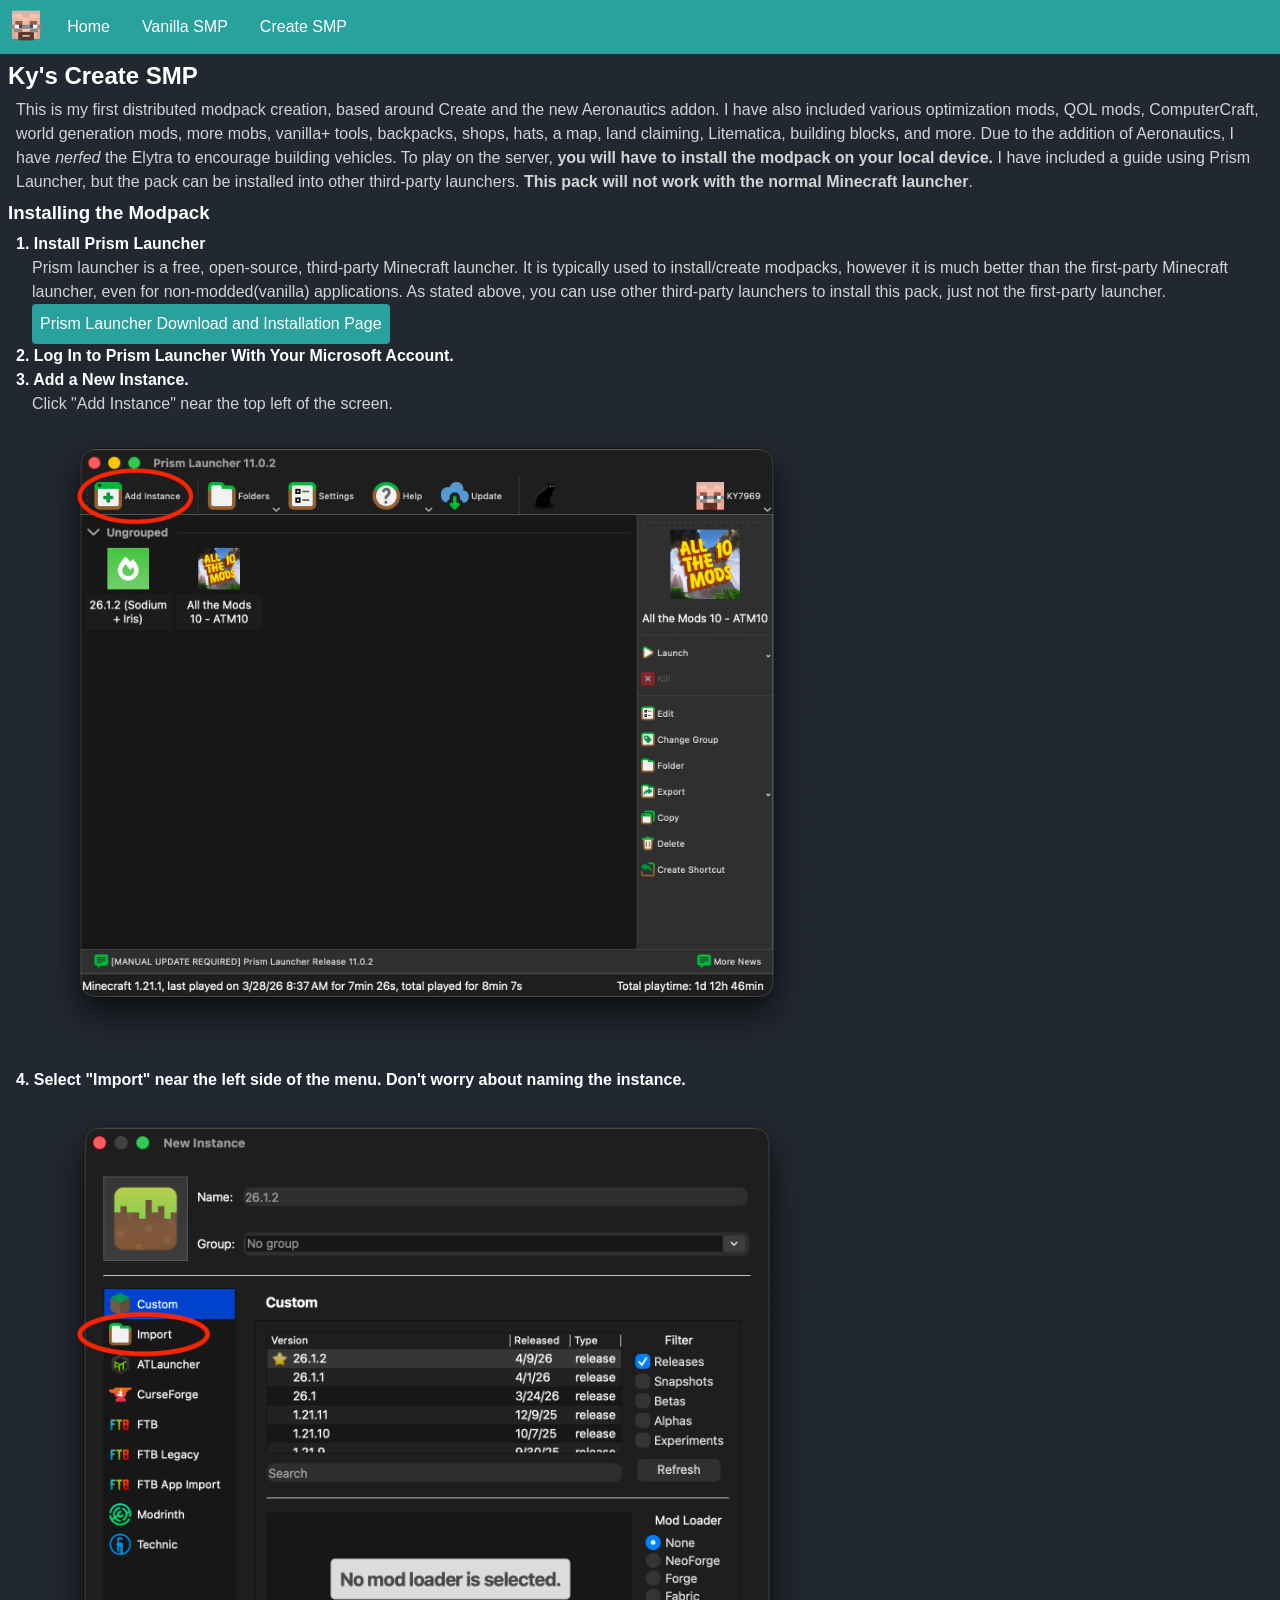
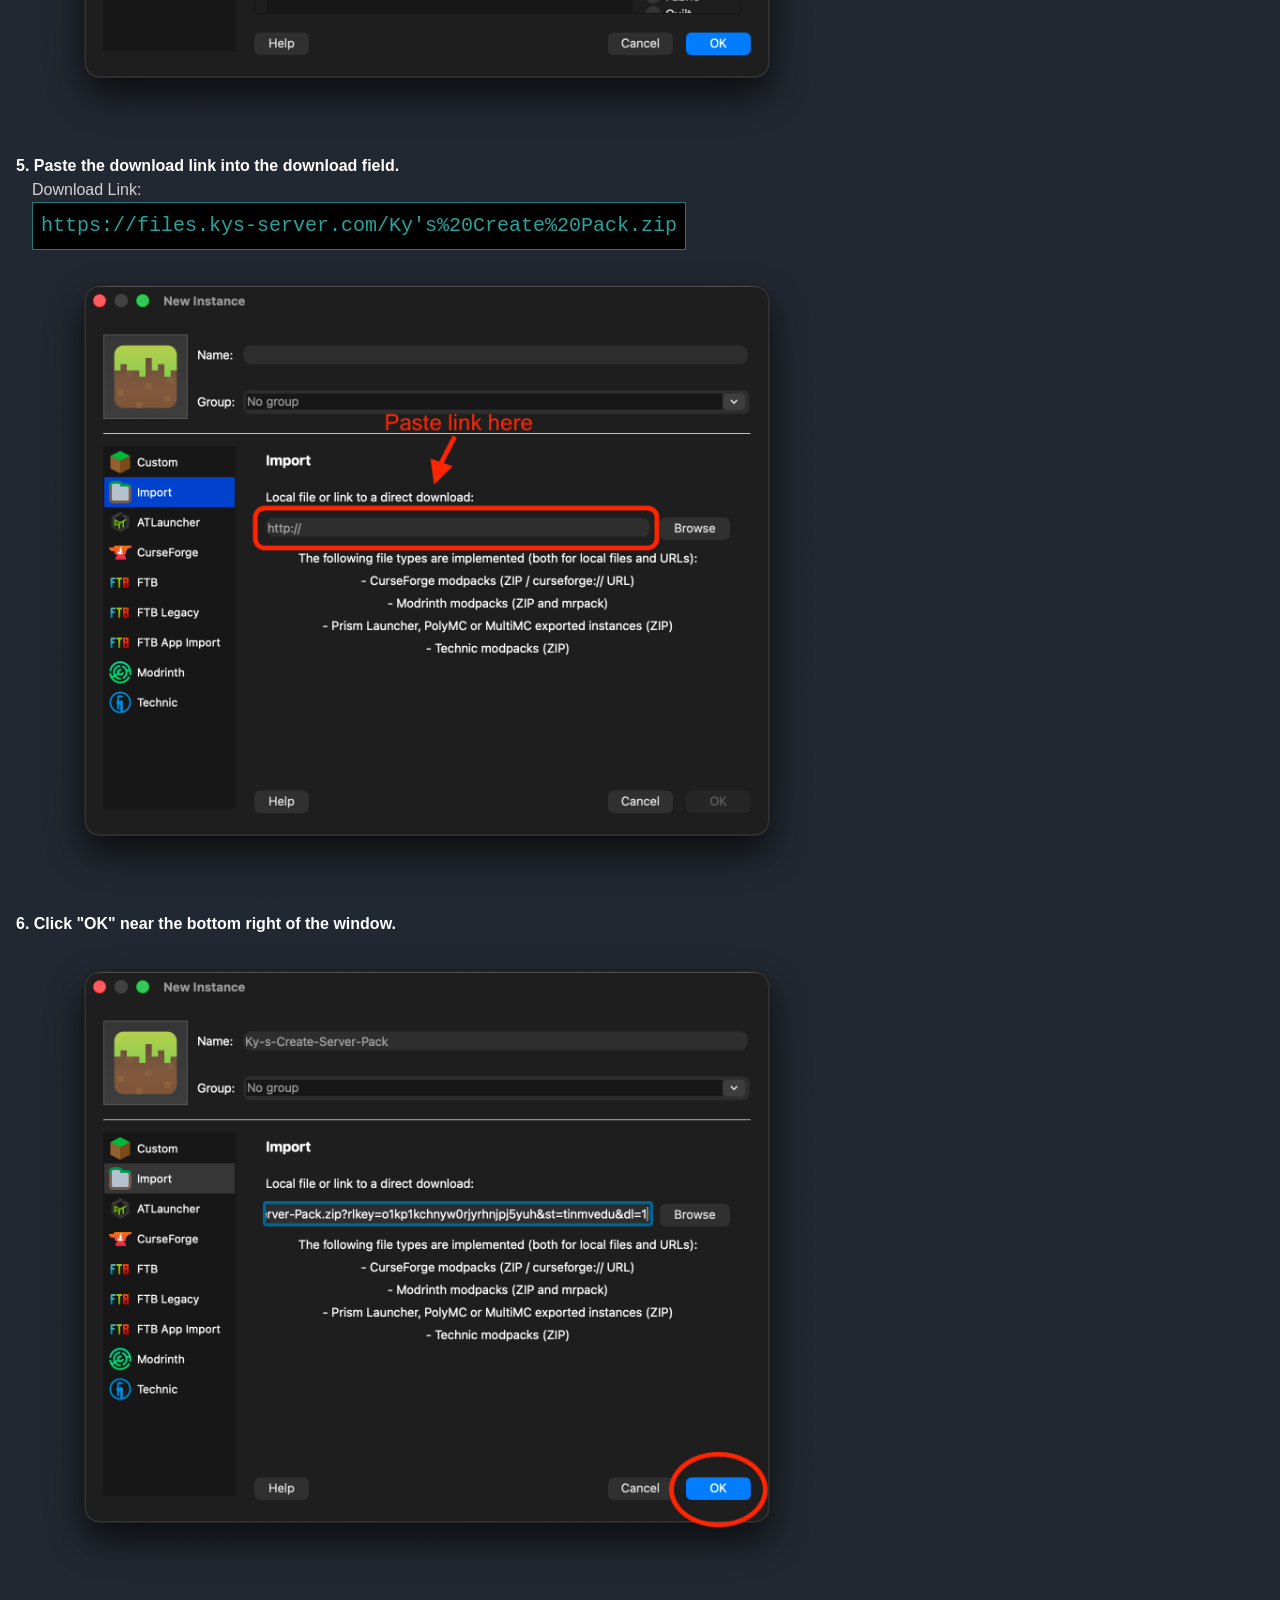
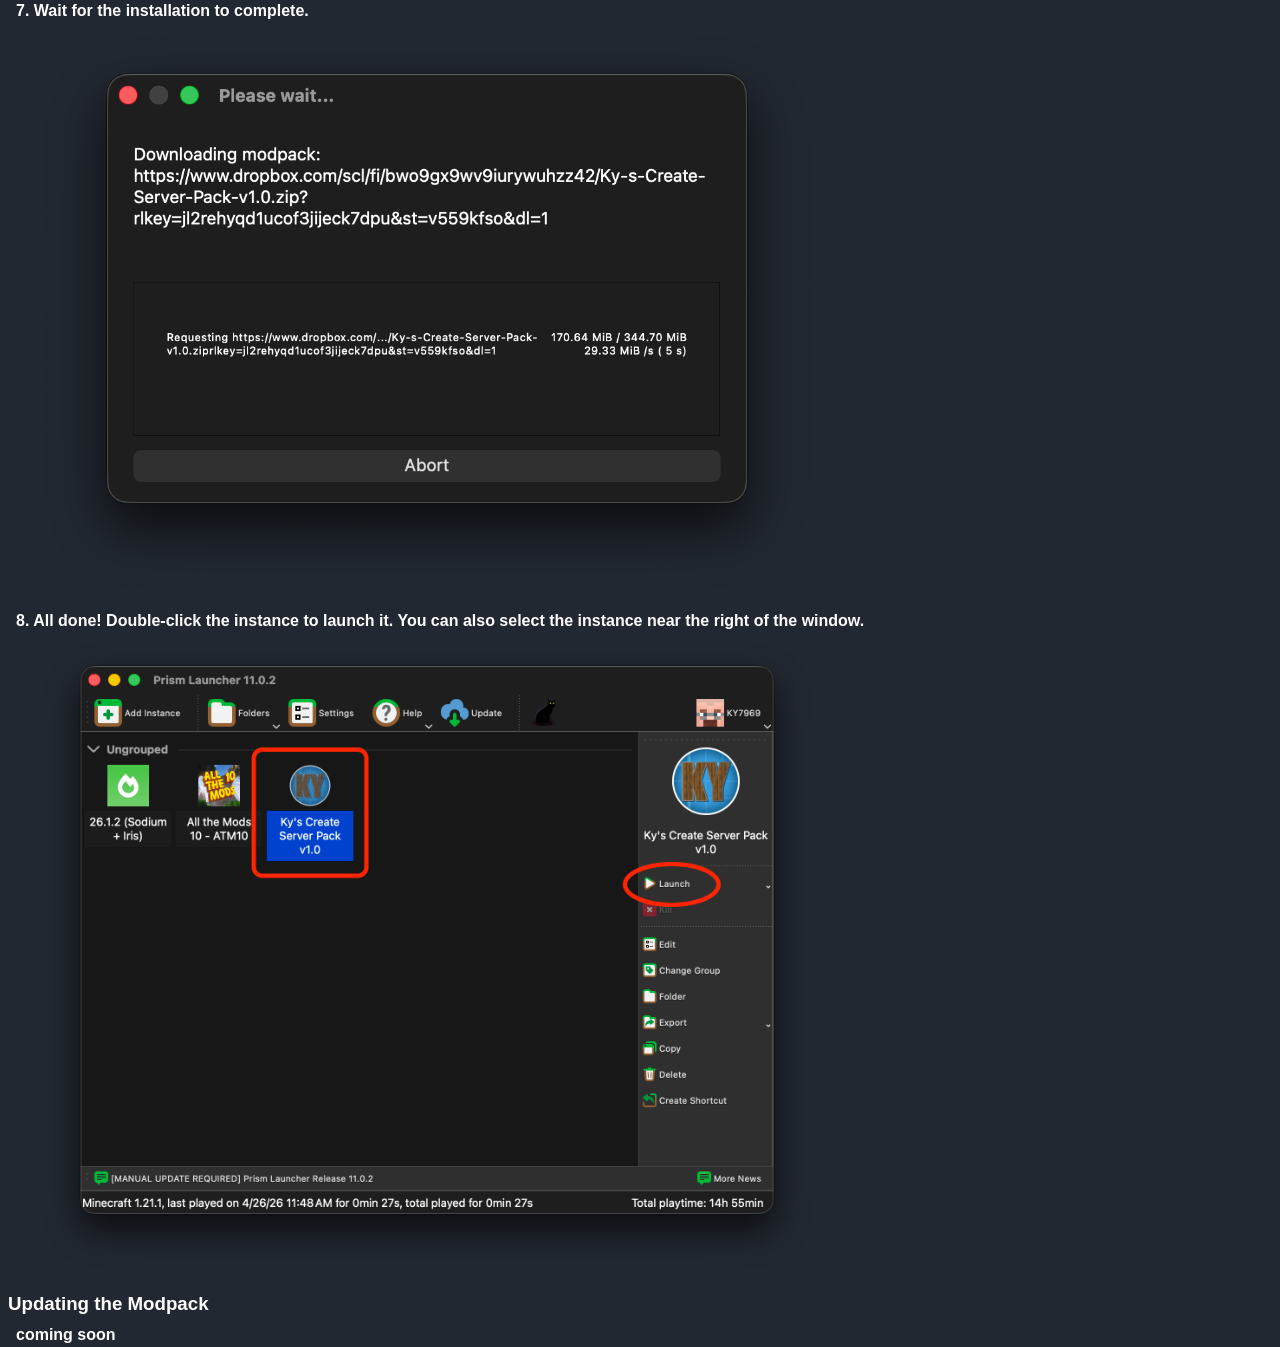
==== commit 8724dde1: "dl link" ====
--- a/create.html
+++ b/create.html
@@ -30,7 +30,7 @@
             <dd><img src="assets/img/install/install-2.png" alt=""/></dd>
         <dt>5. Paste the download link into the download field.</dt>
             <dd>Download Link:</dd>
-            <dd><code>https://www.dropbox.com/scl/fi/4cf286bngklz18ihn95u4/Ky-s-Create-Server-Pack-v1.12.zip?rlkey=vhf44hqgee0bvwq1yxszukx21&st=ax2uypa9&dl=1</code></dd>
+            <dd><code>https://files.kys-server.com/Ky's%20Create%20Pack.zip</code></dd>
             <dd><img src="assets/img/install/install-3.png" alt=""/></dd>
         <dt>6. Click "OK" near the bottom right of the window.</dt>
             <dd><img src="assets/img/install/install-4.png" alt=""/></dd>
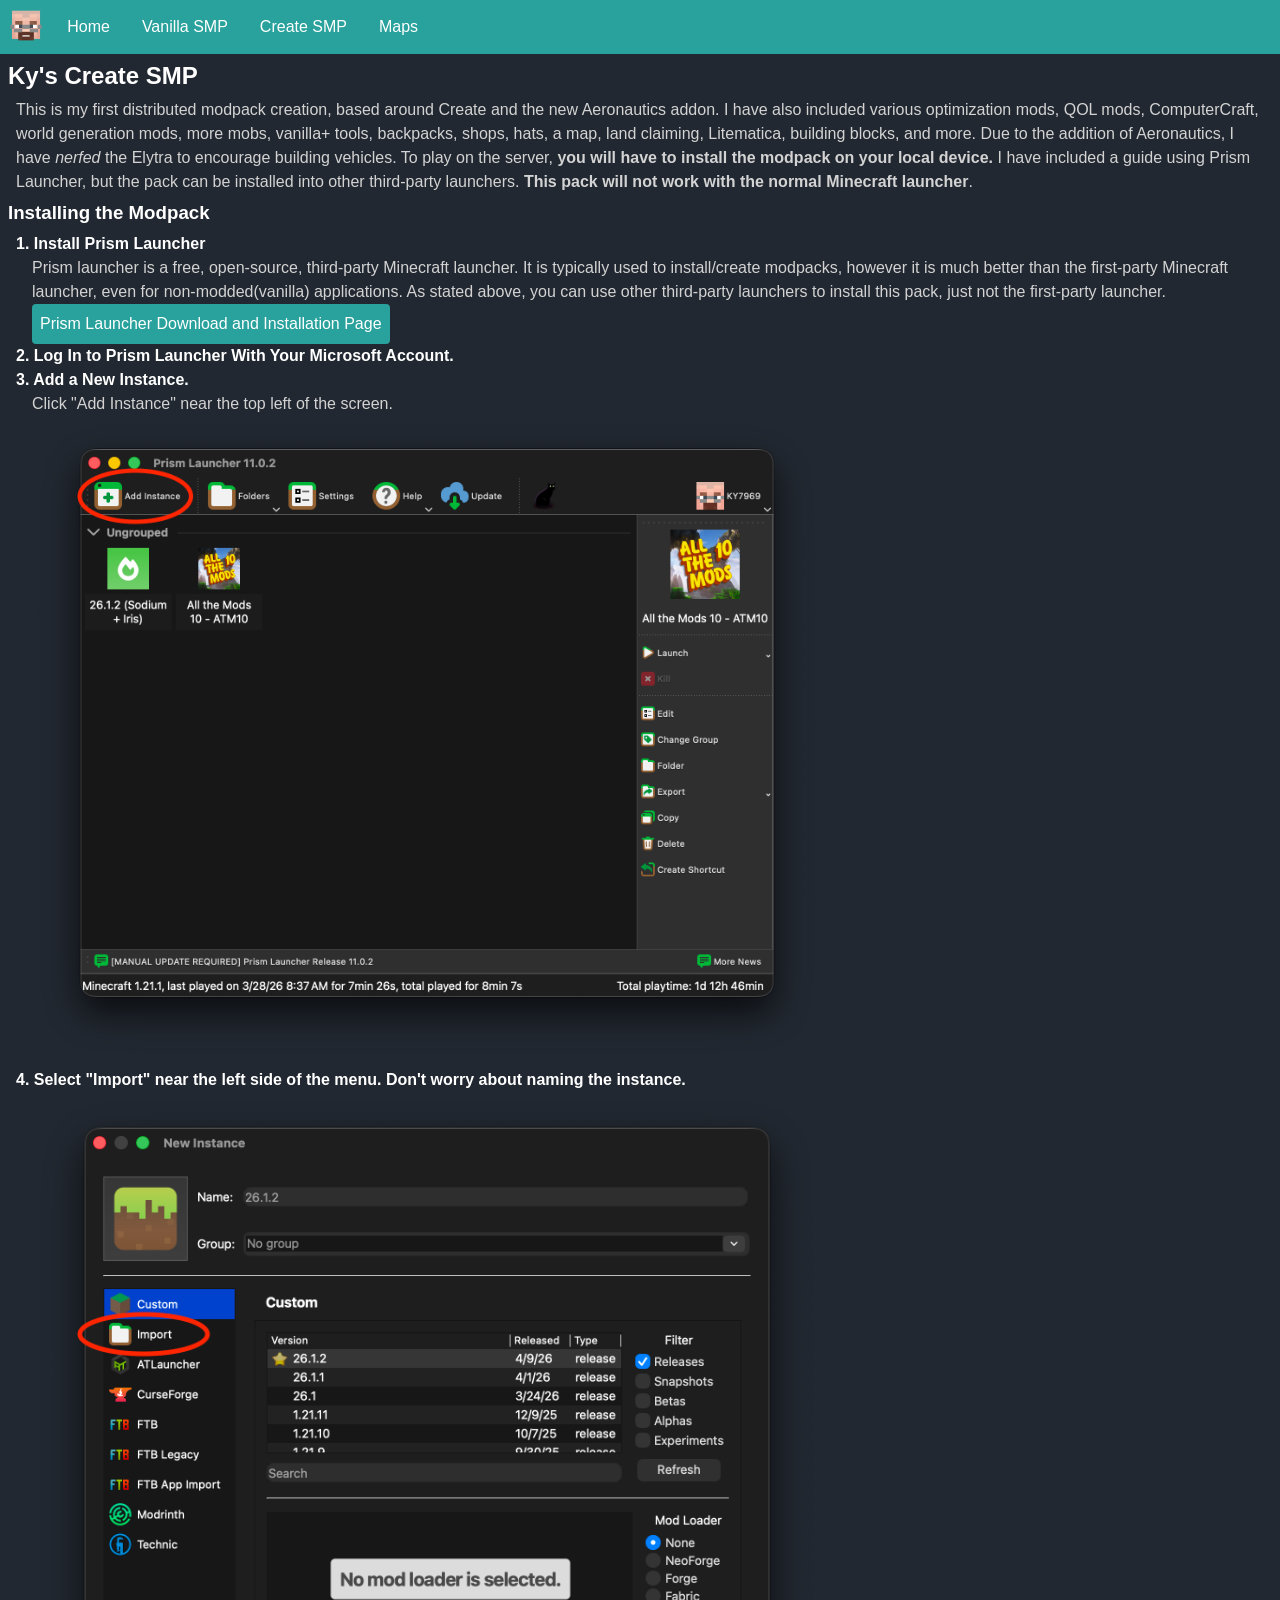
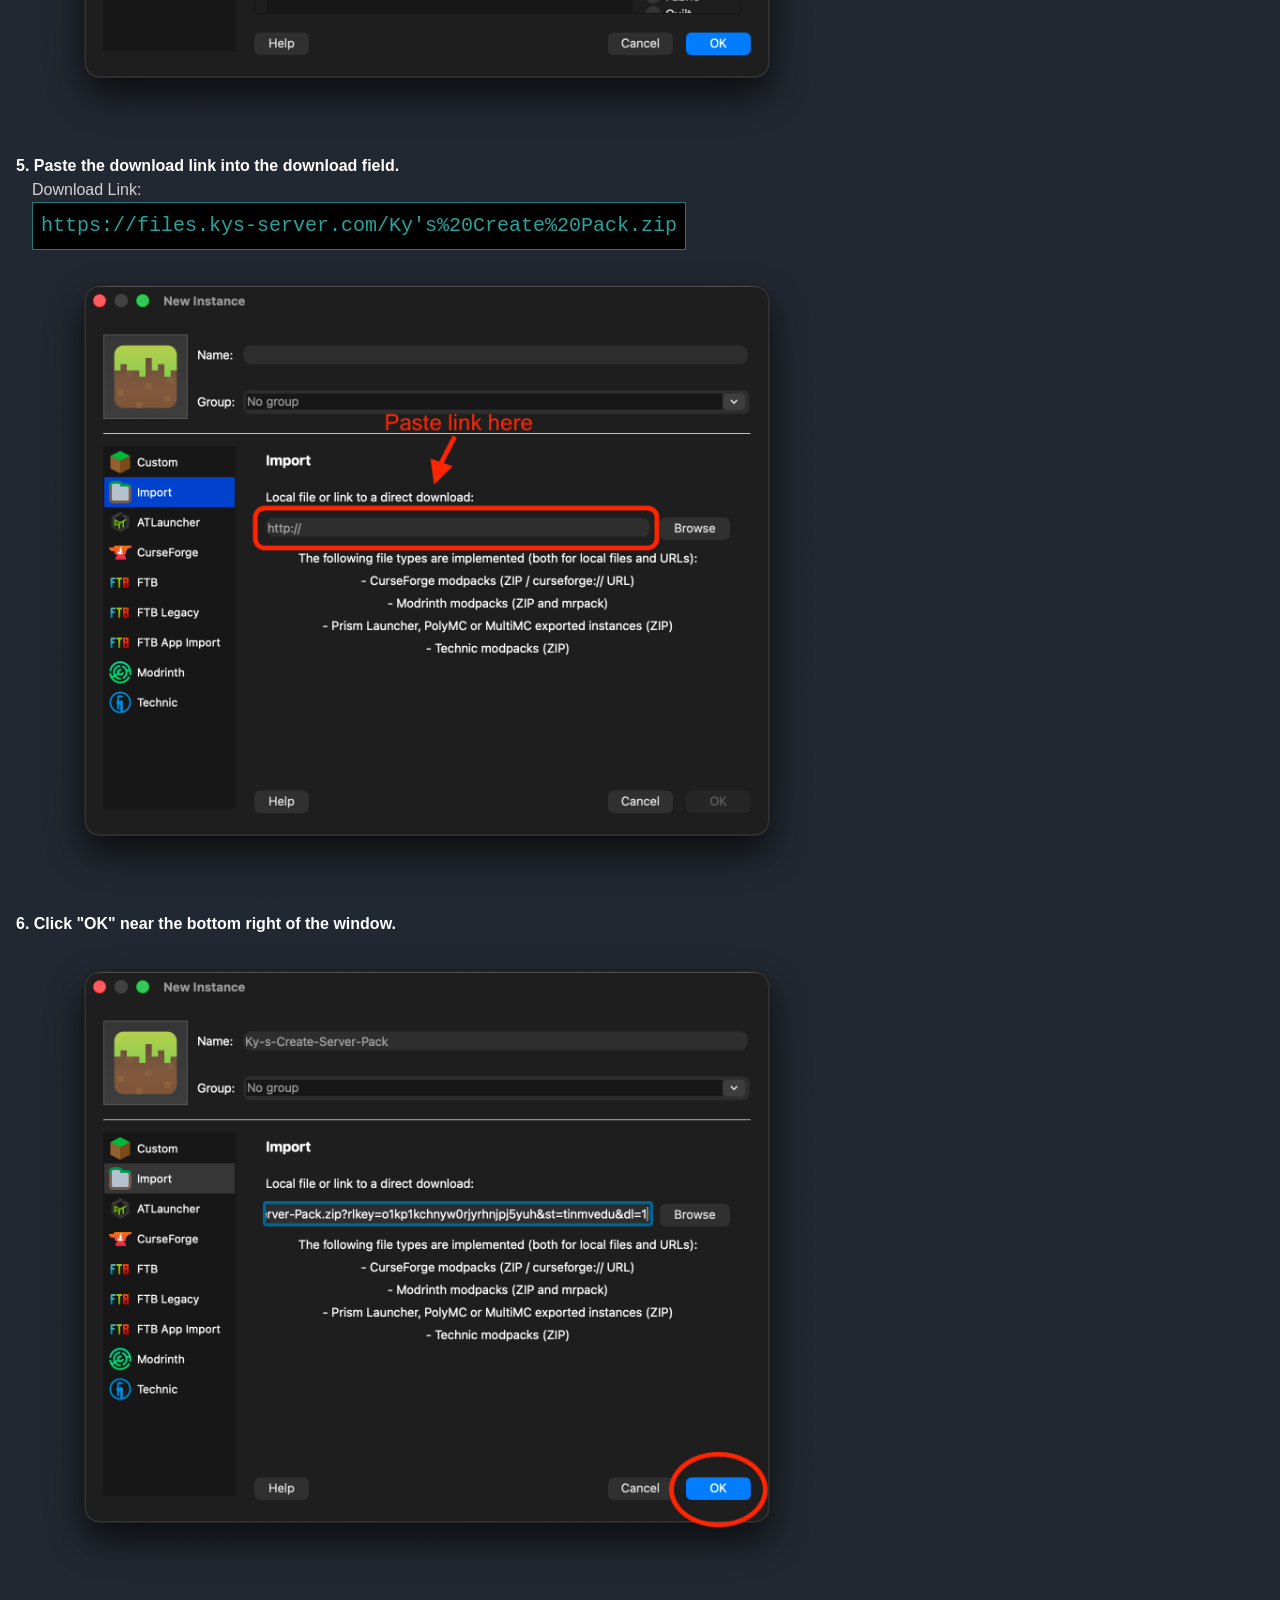
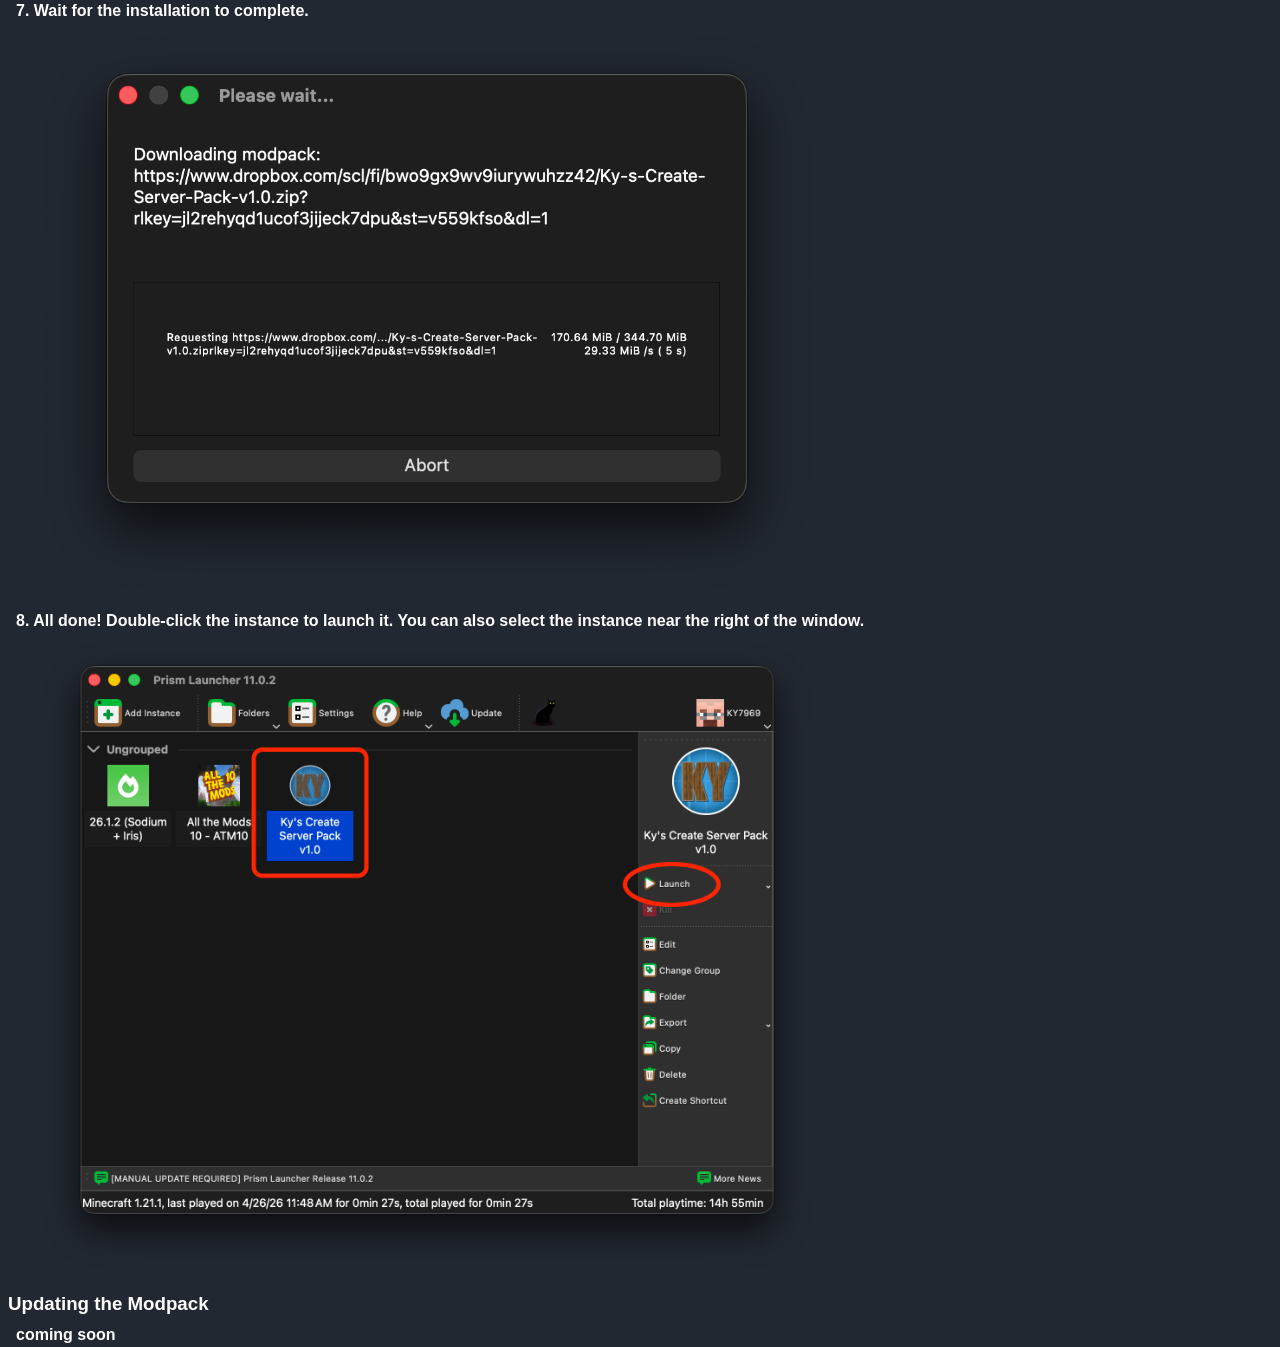
==== commit d568bf94: "added map" ====
--- a/create.html
+++ b/create.html
@@ -6,15 +6,16 @@
     <meta name="viewport" content="width=device-width, initial-scale=1.0">
     <title>Ky's Create SMP</title>
 </head>
-<body>
 <header>
     <ul class="nav">
         <li><img src="assets/img/main/logo.png" alt="Ky's Server Logo"/></li>
         <li><a href="index.html">Home</a></li>
         <li><a href="vanilla.html">Vanilla SMP</a></li>
         <li><a href="create.html">Create SMP</a></li>
+        <li><a href="map.html">Maps</a></li>
     </ul>
 </header>
+<body>
 <h2>Ky's Create SMP</h2>
 <p>This is my first distributed modpack creation, based around Create and the new Aeronautics addon. I have also included various optimization mods, QOL mods, ComputerCraft, world generation mods, more mobs, vanilla+ tools, backpacks, shops, hats, a map, land claiming, Litematica, building blocks, and more. Due to the addition of Aeronautics, I have <i>nerfed</i> the Elytra to encourage building vehicles. To play on the server, <strong>you will have to install the modpack on your local device.</strong> I have included a guide using Prism Launcher, but the pack can be installed into other third-party launchers. <strong>This pack will not work with the normal Minecraft launcher</strong>.</p>
 <h3>Installing the Modpack</h3>
--- a/styles/styles.css
+++ b/styles/styles.css
@@ -1,6 +1,12 @@
 *   {
     margin: 0;
     padding: 0;
+}
+html,body   {
+    height: 100vh;
+    width: 100vw;
+    display: flex;
+    flex-direction: column;
 }
 dl,dd,p {
     color: white;
@@ -12,7 +18,7 @@
     color: lightgray;
     font-weight: normal;
 }
-dd a   {
+dd a, a.button   {
     display: inline-block;
     text-decoration: none;
     color: white;
@@ -44,7 +50,7 @@
     padding: .6rem;
     max-width: 2rem;
 }
-ul.nav li a:hover {
+ul.nav li a:hover, a.button:hover  {
     background-color: #207975;
 }
 body {
@@ -53,10 +59,23 @@
 }
 code    {
     display: inline-block;
-    max-width: auto;
     background-color: black;
     color: #29a19c;
     font-size: 1.25rem;
     border: 1px solid #207975;
     padding: .5rem;
+}
+iframe  {
+    display: block;
+    border-style: none;
+    width: 100%;
+    height: 100%;
+}
+div.map {
+    display: flex;
+    width: 100%;
+    height: 100%;
+}
+div.isobutton {
+    margin: 1rem;
 }
